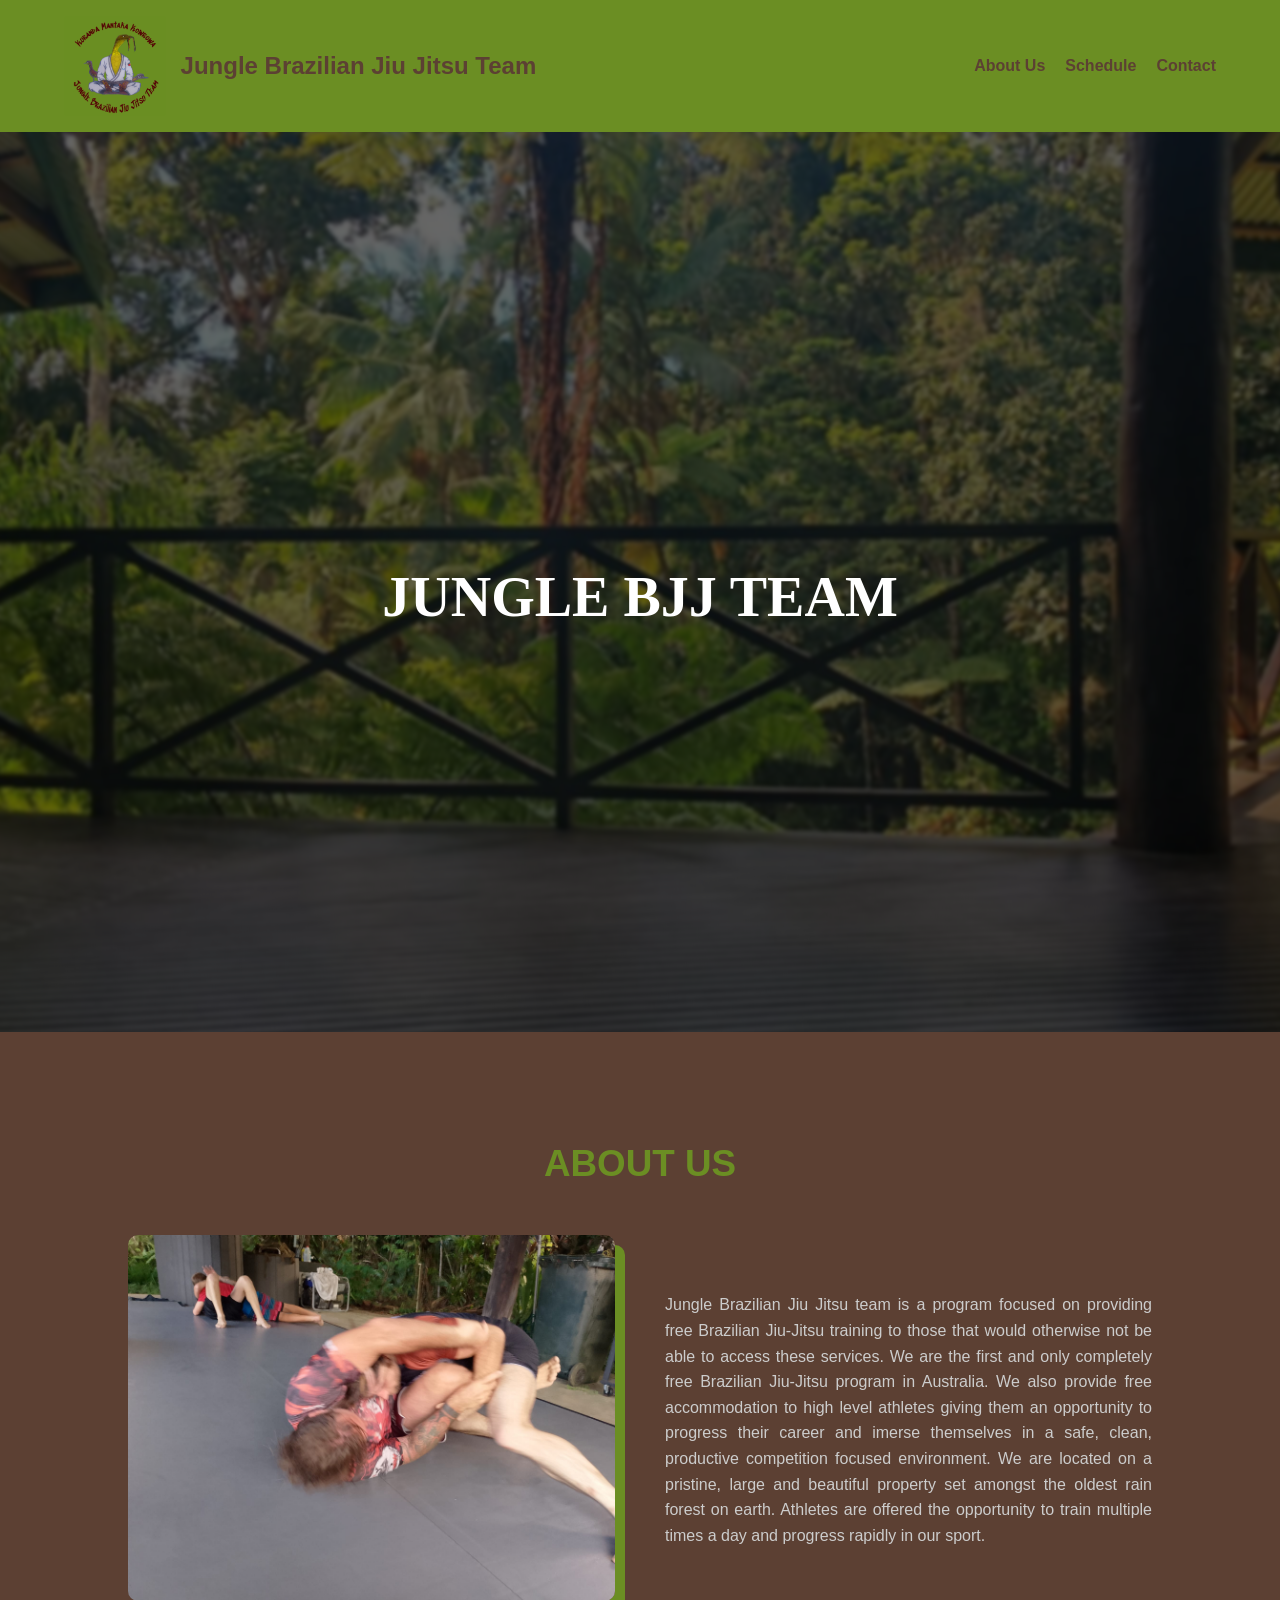
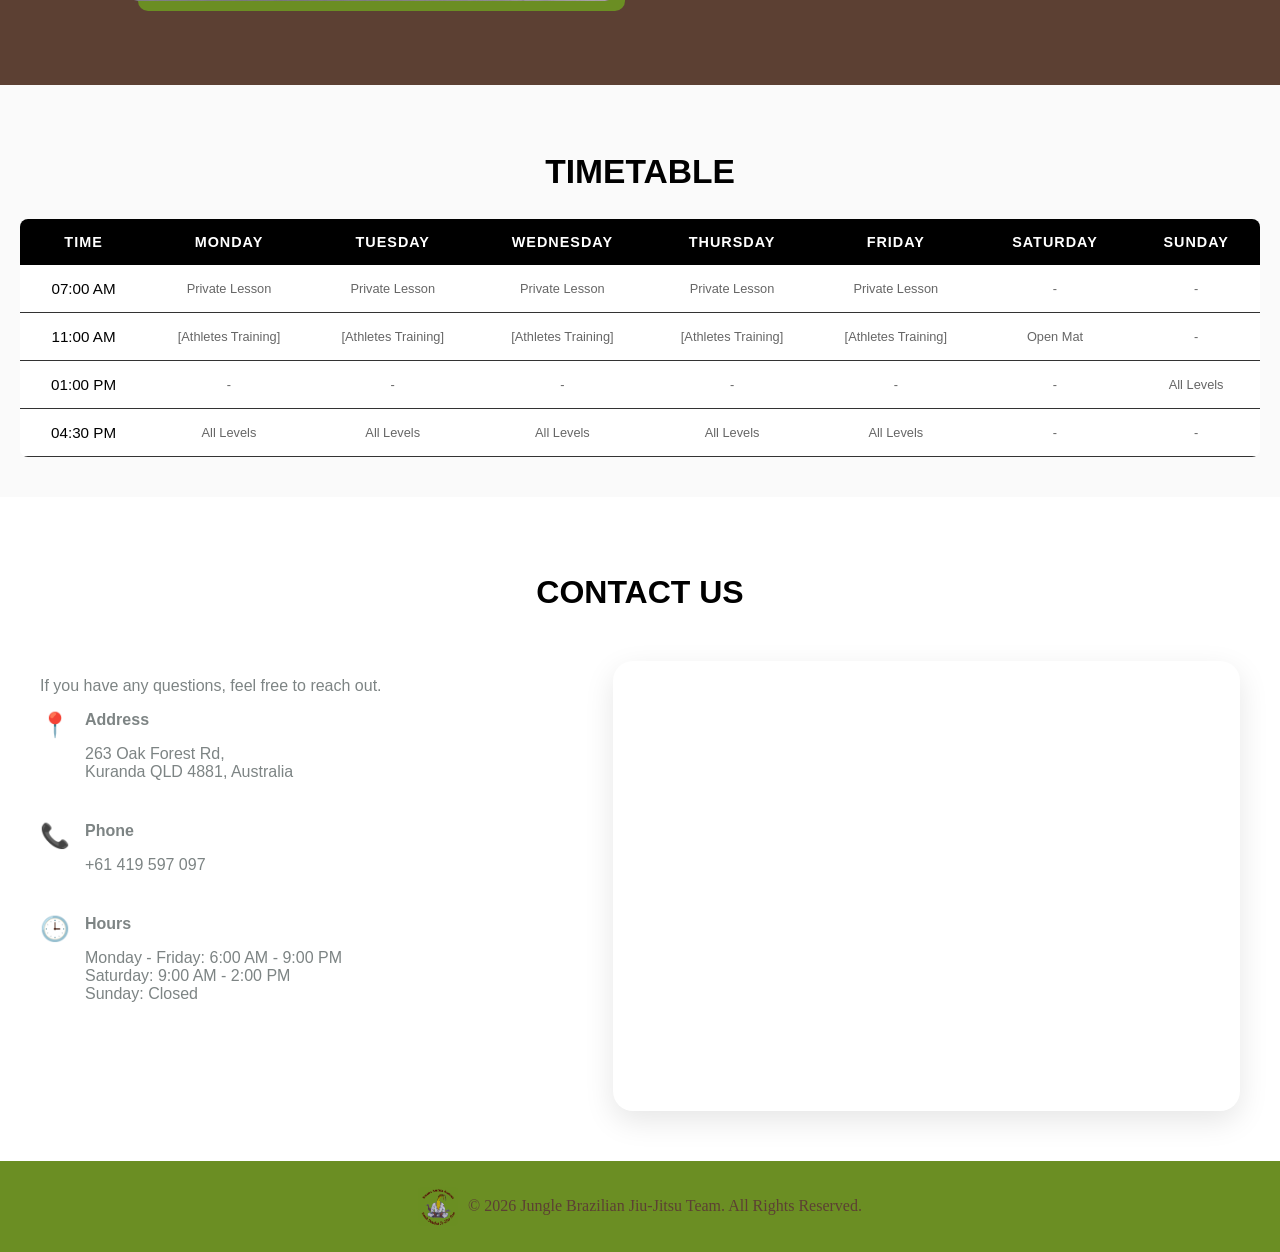
==== index.html @ 442b0f31 "Update index.html" ====
<!DOCTYPE html>
<html lang="en">
<head>
    <meta charset="UTF-8">
    <meta name="viewport" content="width=device-width, initial-scale=1.0">
    <link rel="stylesheet" type="text/css" href="style.css">
    <title>Jungle Brazilian Jiu-Jitsu Team</title>
    </head>
    <body>
        <header class="navbar">
            <div class="brand">
                <img src="img/logo.1.jpg" atl="logo Jungle BJJ"class="logo-img">
            
            <h1 class="gym-name">Jungle Brazilian Jiu Jitsu Team</h1>
            </div>
            <button class="menu-toggle" aria-label="Toggle navigation">
                ☰
            </button>
            
            <nav class="menu">
            <ul>
                <li><a href="#about">About Us</a></li>
                <li><a href="#schedule">Schedule</a></li>
                <li><a href="#contact">Contact</a></li>
                </ul>
            </nav>
        </header>

        <section class="hero">
  <div class="hero-content">
    <h1>Jungle BJJ Team</h1>
    
  </div>
</section>

        <section class="gym-section">
    <div id="about" class="container">
        <h2 class="section-title">About Us</h2>
        
        <div class="content-wrapper">
            <div class="image-box">
                <img src="img/grappling.jpg">
            </div>

            <div class="text-box">
                <p>
                    Jungle Brazilian Jiu Jitsu team is a program focused on providing free Brazilian Jiu-Jitsu training to those that would otherwise not be able to access these services. We are the first and only  completely free Brazilian Jiu-Jitsu program in Australia. We also provide free accommodation to high level athletes giving them an opportunity to progress their career and imerse themselves in a safe, clean, productive competition focused environment. We are located on a pristine, large and beautiful property set amongst the oldest rain forest on earth. Athletes are offered the opportunity to train multiple times a day and progress rapidly in our sport.
                </p>
            </div>
        </div>
    </div>
</section>

<section id="schedule" class="schedule-section">
    <h2>TIMETABLE</h2>
    <div class="table-container">
        <table>
            <thead>
                <tr>
                    <th>Time</th>
                    <th>Monday</th>
                    <th>Tuesday</th>
                    <th>Wednesday</th>
                    <th>Thursday</th>
                    <th>Friday</th>
                    <th>Saturday</th>
                    <th>Sunday</th>
                </tr>
            </thead>
            <tbody>
                <tr>
                    <td class="time">07:00 AM</td>
                    <td class="empty">Private Lesson</td>
                    <td class="empty">Private Lesson</td>
                    <td class="empty">Private Lesson</td>
                    <td class="empty">Private Lesson</td>
                    <td class="empty">Private Lesson</td>
                    <td class="empty">-</td>
                    <td class="empty">-</td>
                </tr>
                <tr>
                    <td class="time">11:00 AM</td>
                    <td class="empty">[Athletes Training]</td>
                    <td class="empty">[Athletes Training]</td>
                    <td class="empty">[Athletes Training]</td>
                    <td class="empty">[Athletes Training]</td>
                    <td class="empty">[Athletes Training]</td>
                    <td class="class-open">Open Mat</td>
                    <td class="empty">-</td>
                </tr>
                <tr>
                    <td class="time">01:00 PM</td>
                    <td class="empty">-</td>
                    <td class="empty">-</td>
                    <td class="empty">-</td>
                    <td class="empty">-</td>
                    <td class="empty">-</td>
                    <td class="empty">-</td>
                    <td class="class-all">All Levels</td>
                </tr>
                <tr>
                    <td class="time">04:30 PM</td>
                    <td class="class-all">All Levels</td>
                    <td class="class-all">All Levels</td>
                    <td class="class-all">All Levels</td>
                    <td class="class-all">All Levels</td>
                    <td class="class-all">All Levels</td>
                    <td class="empty">-</td>
                    <td class="empty">-</td>
                </tr>
            </tbody>
        </table>
    </div>
</section>


            
            <!-- Coluna 1: Informações -->
           <section id="contact" class="contact-container">
  <!-- Título centralizado no topo -->
  <div class="contact-title">
    <h2>Contact Us</h2>
  </div>

  <!-- Container flex que separa Texto (Esquerda) e Mapa (Direita) -->
  <div class="contact-content-wrapper">
    
    <div class="contact-text">
      <p>If you have any questions, feel free to reach out.</p>

      <div class="contact-item">
        <span class="icone">📍</span>
        <div class="details">
          <strong>Address</strong>
          <p>263 Oak Forest Rd, <br>Kuranda QLD 4881, Australia</p>
        </div>
      </div>

      <div class="contact-item">
        <span class="icone">📞</span>
        <div class="details">
          <strong>Phone</strong>
          <p>+61 419 597 097</p>
        </div>
      </div>

      <div class="contact-item">
        <span class="icone">🕒</span>
        <div class="details">
          <strong>Hours</strong>
          <p>Monday - Friday: 6:00 AM - 9:00 PM<br>
             Saturday: 9:00 AM - 2:00 PM<br>
             Sunday: Closed</p>
        </div>
      </div>
    </div> <!-- Fim contact-text -->

    <div class="contact-map">
      <iframe src="https://www.google.com/maps/embed?pb=!1m18!1m12!1m3!1d3819.3557612207283!2d145.5812041103638!3d-16.80869804868068!2m3!1f0!2f0!3f0!3m2!1i1024!2i768!4f13.1!3m3!1m2!1s0x697870b5faff3bcf%3A0x865819eb5e2df965!2s263%20Oak%20Forest%20Rd%2C%20Kuranda%20QLD%204881%2C%20Austr%C3%A1lia!5e0!3m2!1spt-BR!2sbr!4v1777596960324!5m2!1spt-BR!2sbr" 
      width="100%" 
      height="450" 
      style="border:0;" 
      allowfullscreen="" 
      loading="lazy"></iframe>
    </div>

  </div> <!-- Fim contact-content-wrapper -->
</section>

            <!-- Coluna 2: Rodapé -->
            

<footer>
        <p><img src="img/logo.1.jpg" width="40px">&copy; 2026 Jungle Brazilian Jiu-Jitsu Team. All Rights Reserved.</p>
    </footer>

    <script>
        const menuToggle = document.querySelector('.menu-toggle');
        const menu = document.querySelector('.menu');
        const menuLinks = document.querySelectorAll('.menu a');

        // Toggle dropdown when clicking the hamburger icon
        menuToggle.addEventListener('click', () => {
            menu.classList.toggle('active');
        });

        // Close the dropdown automatically when a link is clicked 
        // (so the user can see the section they just jumped to)
        menuLinks.forEach(link => {
            link.addEventListener('click', () => {
                menu.classList.remove('active');
            });
        });
    </script>    
</body>
</html>
---- style.css ----
body {
            margin: 0;
            padding: 0;
            background-color: white;
        }

.navbar {
  display: flex;
  justify-content: space-between; /* Empurra brand para esquerda e menu para direita */
  align-items: center;           /* Alinha verticalmente ao centro */
  padding: 1rem 5%;
  background-color: #6B8E23;     /* Cor de fundo típica de academias */
  color: #5C4033;
  
}

.logo-img {
  height: 100px;       /* Ajuste a altura conforme preferir */
  width: auto;        /* Mantém a proporção da imagem sem distorcer */
  object-fit: contain;
  border-radius: 4px; /* Opcional: arredonda levemente as bordas do JPEG */
}

/* Garante que o nome e a imagem fiquem alinhados perfeitamente */
.brand {
  display: flex;
  align-items: center;
  gap: 15px; 
}


.gym-name {
  font-size: 1.5rem;
  font-weight: bold;
  margin: 0;
  font-family: 'Plus Jakarta Sans', sans-serif;
}

.menu ul {
  display: flex;
  list-style: none;
  gap: 20px;                     /* Espaço entre os itens do menu */
  margin: 0;
  padding: 0;
}

.menu a {
  color: #5C4033;
  text-decoration: none;
  font-weight: 500;
  transition: color 0.3s;
  font-family: 'Inter', sans-serif;
  font-weight: bold;
}

.menu a:hover {
  color: #d4af37;                /* Cor dourada para o hover */
}

.hero {
  height: 100vh;           /* Faz a seção ocupar 100% da altura da tela */
  position: relative; 
  display: flex;
  justify-content: center; /* Centraliza o conteúdo horizontalmente */
  align-items: center;      /* Centraliza o conteúdo verticalmente */
  text-align: center;
  color: white;
  overflow: hidden;
}

.hero::before {
  content: "";
  position: absolute;
  top: 0; left: 0; right: 0; bottom: 0;
  
  /* Sua imagem e gradiente aqui */
  background-image: linear-gradient(rgba(0, 0, 0, 0.6), rgba(0, 0, 0, 0.6)), url('img/Jungle_gym.png');
  background-position: center;
  background-size: cover;
  
  filter: blur(2px); /* Ajuste o valor conforme desejar a suavidade */
  transform: scale(1.1); /* Aumenta um pouco para não aparecer bordas brancas pelo blur */
  z-index: -1; /* Joga para trás do conteúdo */
}

.hero-content h1 {
  font-size: 3.5rem;
  margin-bottom: 1rem;
  text-transform: uppercase;
}

/* Container da Seção */
.gym-section {
    padding: 80px 10%;
    background-color: #5C4033; 
    
    
}

/* Título Centralizado no Topo */
.section-title {
    text-align: center;
    font-size: 2.3rem;
    margin-bottom: 50px;
    text-transform: uppercase;
    color: #6B8E23; 
    font-family: 'Plus Jakarta Sans', sans-serif;
}

/* Flexbox para alinhar Lado a Lado */
.content-wrapper {
    display: flex;
    align-items: center; /* Centraliza verticalmente */
    justify-content: space-between;
    gap: 50px; /* Espaço entre imagem e texto */
}

/* Lado da Imagem */
.image-box {
    flex: 1; /* Ocupa metade do espaço */
}

.image-box img {
    width: 100%;
    border-radius: 10px;
    box-shadow: 10px 10px 0px #6B8E23; /* Detalhe estético de borda */
}

/* Lado do Texto */
.text-box {
    flex: 1; /* Ocupa a outra metade */
}

.text-box p {
    line-height: 1.6;
    margin-bottom: 15px;
    color: #ccc;
    font-family: 'Inter', sans-serif;
    text-align: justify;
}

/* Responsividade para Celulares */
@media (max-width: 768px) {
    .content-wrapper {
        flex-direction: column; /* Empilha um embaixo do outro no celular */
        text-align: center;
    }
}

/* Container Principal */
.schedule-section {
    padding: 40px 20px;
    background-color: #FAFAFA; /* Fundo escuro estilo gym */
    color: black;
    font-family: 'Plus Jakarta Sans', sans-serif;
    text-align: center;
    font-size: 1.4rem;
}

.table-container {
    overflow-x: auto; /* Garante que funcione no celular */
    margin-top: 20px;
}

table {
    width: 100%;
    border-collapse: collapse;
    min-width: 600px;
    background: white;
    border-radius: 8px;
    overflow: hidden;
}

/* Cabeçalho */
th {
    background-color: black;
    padding: 15px;
    text-transform: uppercase;
    font-size: 0.9rem;
    letter-spacing: 1px;
    color: white;
}

/* Células */
td {
    padding: 15px;
    border-bottom: 1px solid #333;
    font-size: 0.95rem;
}

.time {
    
    color: black; /* Destaque para a hora */
    background: white;
}

/* Cores por Categoria  */
.class-fund {
    background: white;
    color: #666;
    padding: 5px 10px;
    border-radius: 10px;
    font-size: 0.8rem;
} /* Azul para fundamentos */
.class-all { background: white;
    color: #666;
    padding: 5px 10px;
    border-radius: 10px;
    font-size: 0.8rem;
    }  /* Verde para todos os níveis */
.class-adv { background: white;
    color: #666;
    padding: 5px 10px;
    border-radius: 10px;
    font-size: 0.8rem;
    }  /* Amarelo/Dourado para avançado */
.class-kids { background: white;
    color: #666;
    padding: 5px 10px;
    border-radius: 10px;
    font-size: 0.8rem;
    } /* Laranja para crianças */
.class-open { background: white;
    color: #666;
    padding: 5px 10px;
    border-radius: 10px;
    font-size: 0.8rem; 
    } /* Roxo para Open Mat */
.empty { background: white;
    color: #666;
    padding: 5px 10px;
    border-radius: 100px;
    font-size: 0.8rem;
     }

/* Efeito de Hover para interatividade */
tbody tr:hover {
    background-color: white;
    transition: 0.3s;
}

.contact-container {
  font-family: 'Inter', sans-serif;
  max-width: 1200px; /* Aumentado para caber texto + mapa lado a lado */
  margin: 0 auto;
  padding: 50px 20px;
}

/* Centraliza o título na seção inteira */
.contact-title {
  text-align: center;
  margin-bottom: 50px;
}

.contact-title h2 {
  font-family: 'Plus Jakarta Sans', sans-serif;
  font-size: 2.0rem;
  text-transform: uppercase;
}

/* Wrapper para colocar Texto e Mapa lado a lado */
.contact-content-wrapper {
  display: flex;
  flex-direction: row;
  justify-content: space-between;
  align-items: flex-start;
  gap: 50px;
}

/* Coluna do Texto */
.contact-text {
  flex: 1; /* Ocupa metade do espaço ou proporcional */
  color:rgb(125, 132, 132);
}

/* Coluna do Mapa */
.contact-map {
  flex: 1.2; 
  border-radius: 20px;
  overflow: hidden; /* Garante que o iframe respeite o border-radius */
  box-shadow: 0 10px 30px rgba(0,0,0,0.1);
}

.contact-map iframe {
  display: block; /* Remove espaços vazios abaixo do iframe */
}

/* Itens de contato individuais */
.contact-item {
  display: flex;
  align-items: flex-start;
  margin-bottom: 25px;
}

.icone {
  font-size: 24px;
  margin-right: 15px;
}

/* Responsividade: No celular, empilha um embaixo do outro */
@media (max-width: 768px) {
  .contact-content-wrapper {
    flex-direction: column;
  }
  
  .contact-map {
    width: 100%;
  }
}

/* BREAKDOWN FOR MOBILE NAVIGATION */
@media (max-width: 768px) {
  .navbar {
    position: relative; /* Allows the dropdown to position itself correctly */
    flex-direction: row; /* Keeps logo and hamburger on the same horizontal line */
    justify-content: space-between;
    padding: 1rem 20px;
  }

  .brand {
    gap: 10px;
  }

  .gym-name {
    font-size: 1.1rem; /* Keeps the name on one line alongside the logo */
  }

  /* Show the hamburger button only on mobile */
  .menu-toggle {
    display: block;
    background: none;
    border: none;
    color: #5C4033;
    font-size: 2rem;
    cursor: pointer;
    padding: 5px;
  }

  /* Transform the menu into a hidden dropdown box */
  .menu {
    display: none; /* Hides it by default */
    position: absolute;
    top: 100%; /* Pushes it directly below the navbar */
    left: 0;
    width: 100%;
    background-color: #6B8E23; /* Matches your navbar color */
    padding: 20px 0;
    box-shadow: 0 4px 10px rgba(0,0,0,0.15);
    z-index: 100;
  }

  /* When JS adds the .active class, show the dropdown */
  .menu.active {
    display: block;
  }

  /* Stack the navigation links vertically */
  .menu ul {
    flex-direction: column;
    align-items: center;
    gap: 20px;
  }

  .menu a {
    font-size: 1.2rem;
    display: block;
    width: 100%;
    text-align: center;
  }
}

/* Hide the hamburger button on Desktop */
@media (min-width: 769px) {
  .menu-toggle {
    display: none;
  }
}

footer {
            text-align: center;
            padding: 10px 0;
            background: #6B8E23;
            color: #5C4033;
            position: relative;
            bottom: 0;
            width: 100%;
        }

footer p {
    display: flex;
    align-items: center; /* Alinha verticalmente ao centro */
    justify-content: center; /* Alinha horizontalmente ao centro da página */
    gap: 10px; /* Cria um espaço entre a imagem e o texto */
}

footer img {
    border-radius: 5px; /* Opcional: arredonda levemente as bordas do logo */
}
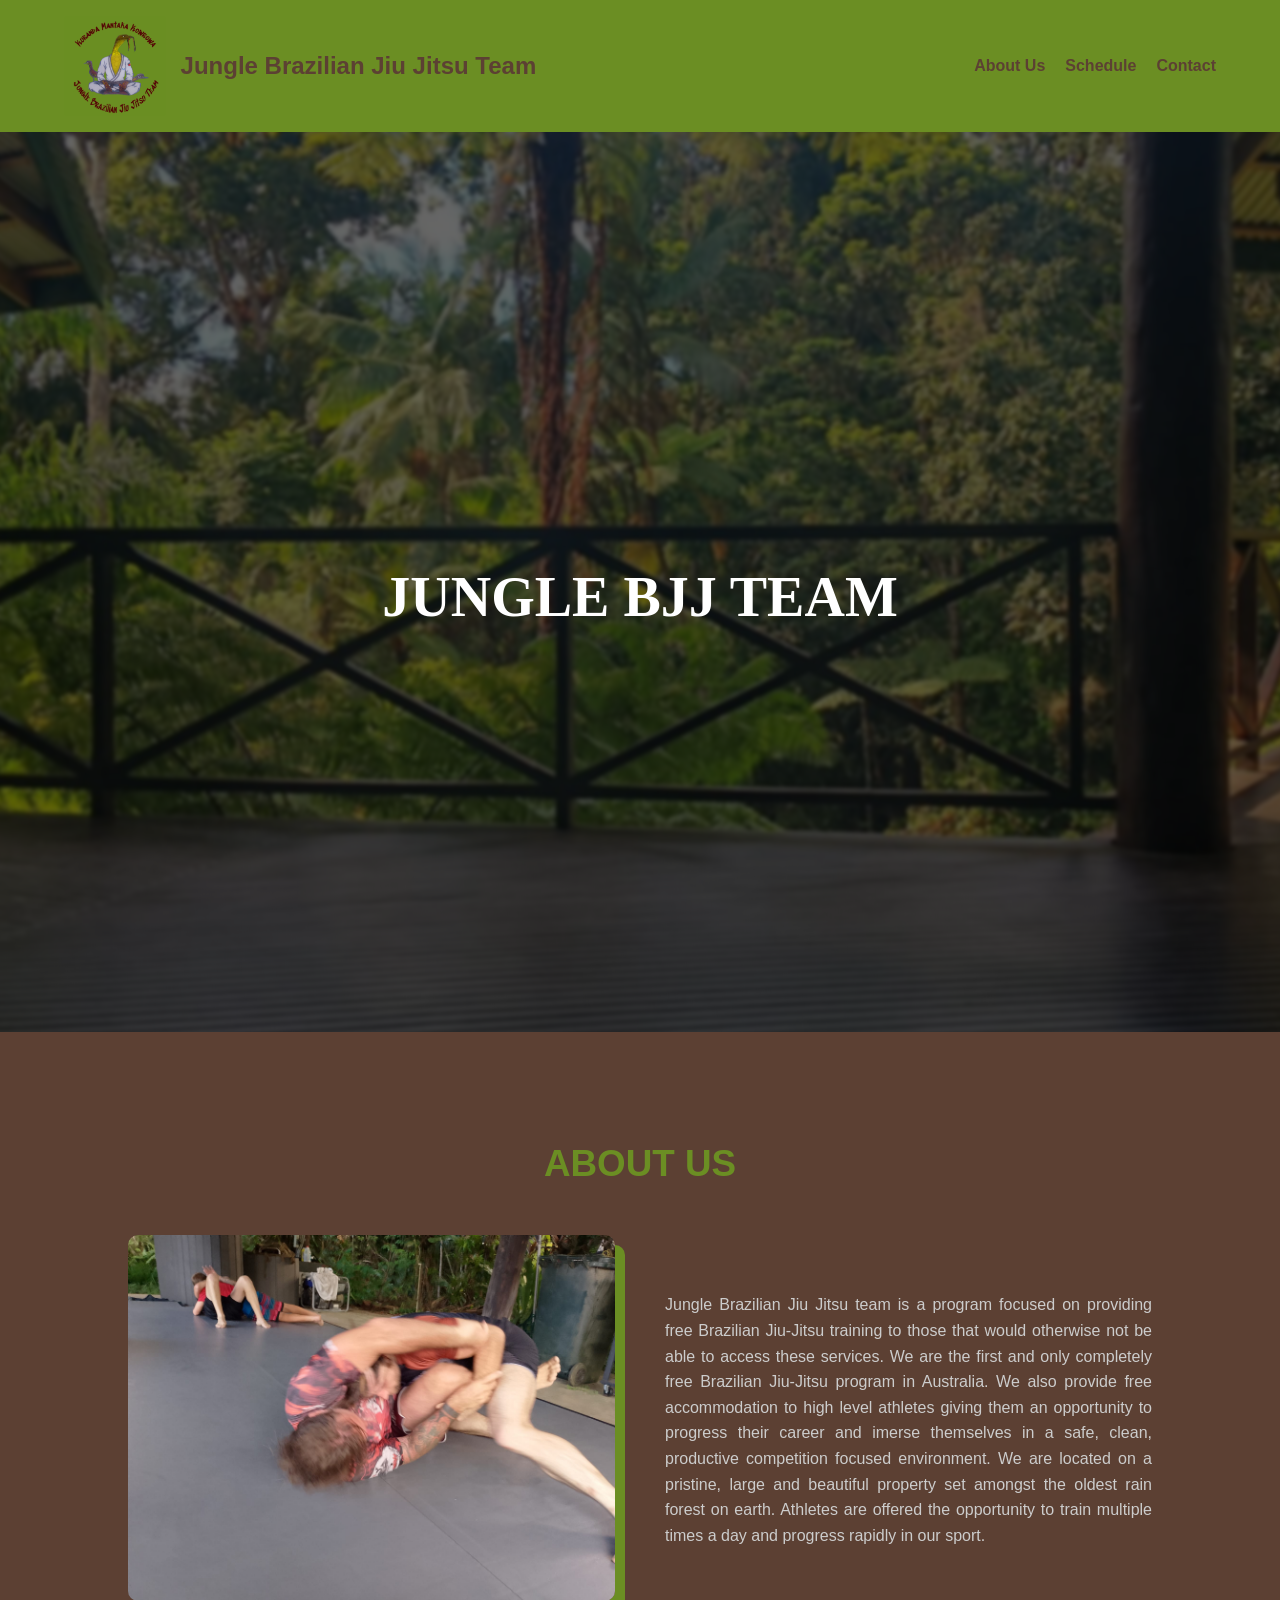
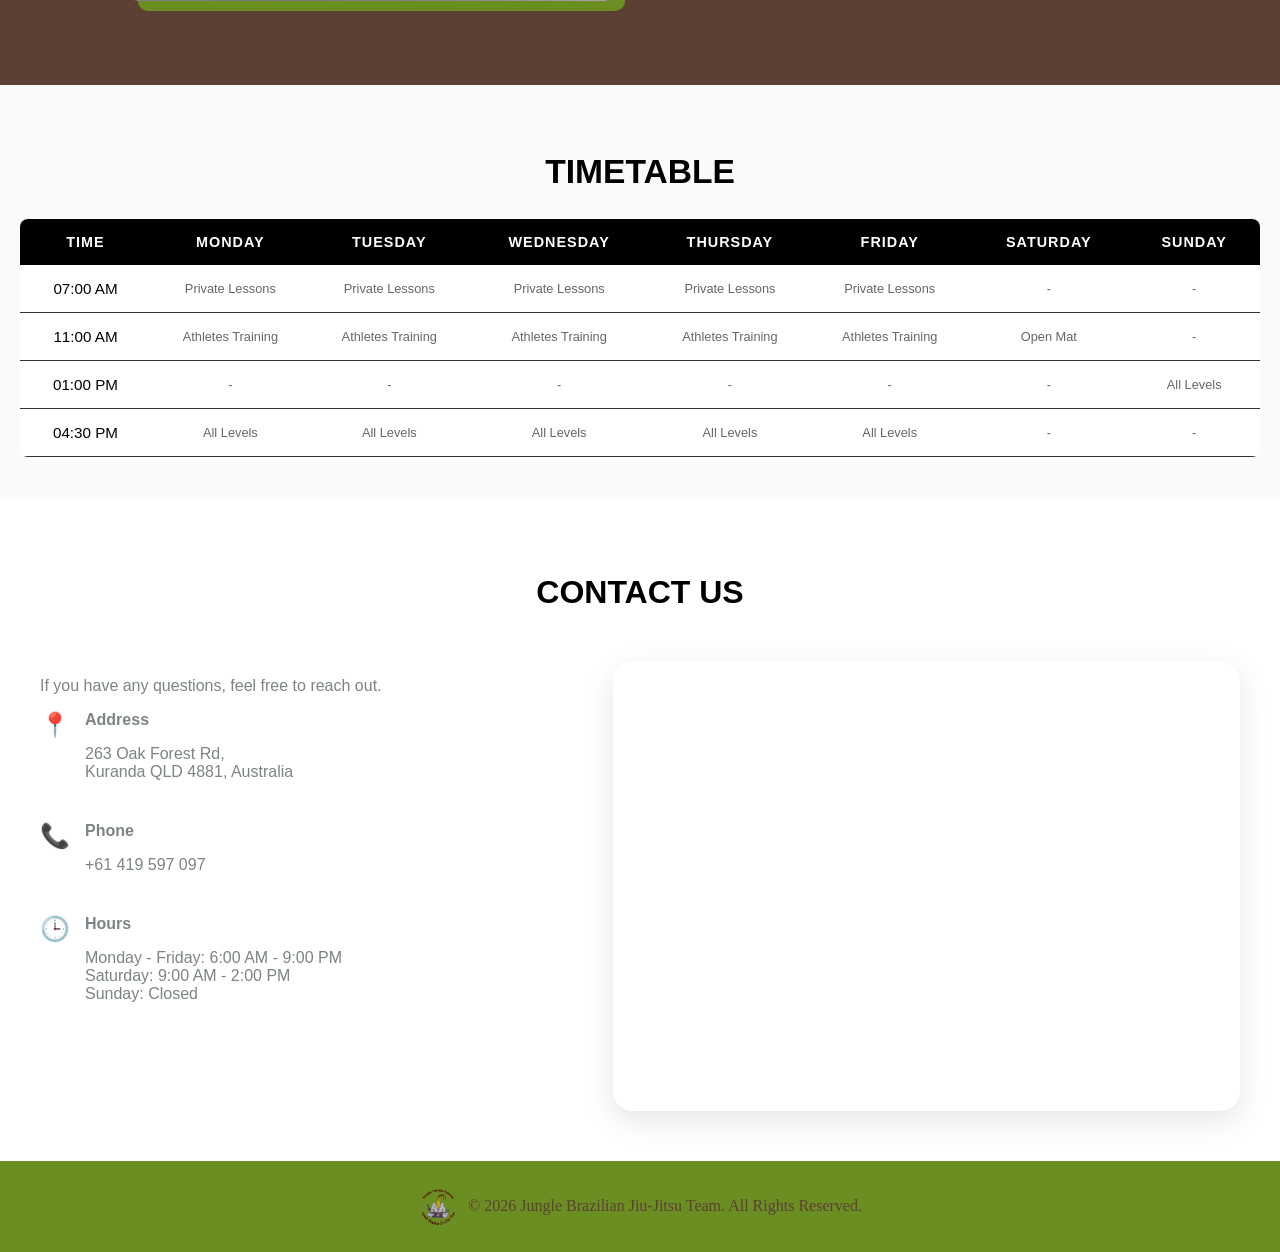
==== commit dca5579a: "Update index.html" ====
--- a/index.html
+++ b/index.html
@@ -70,21 +70,21 @@
             <tbody>
                 <tr>
                     <td class="time">07:00 AM</td>
-                    <td class="empty">Private Lesson</td>
-                    <td class="empty">Private Lesson</td>
-                    <td class="empty">Private Lesson</td>
-                    <td class="empty">Private Lesson</td>
-                    <td class="empty">Private Lesson</td>
+                    <td class="empty">Private Lessons</td>
+                    <td class="empty">Private Lessons</td>
+                    <td class="empty">Private Lessons</td>
+                    <td class="empty">Private Lessons</td>
+                    <td class="empty">Private Lessons</td>
                     <td class="empty">-</td>
                     <td class="empty">-</td>
                 </tr>
                 <tr>
                     <td class="time">11:00 AM</td>
-                    <td class="empty">[Athletes Training]</td>
-                    <td class="empty">[Athletes Training]</td>
-                    <td class="empty">[Athletes Training]</td>
-                    <td class="empty">[Athletes Training]</td>
-                    <td class="empty">[Athletes Training]</td>
+                    <td class="empty">Athletes Training</td>
+                    <td class="empty">Athletes Training</td>
+                    <td class="empty">Athletes Training</td>
+                    <td class="empty">Athletes Training</td>
+                    <td class="empty">Athletes Training</td>
                     <td class="class-open">Open Mat</td>
                     <td class="empty">-</td>
                 </tr>
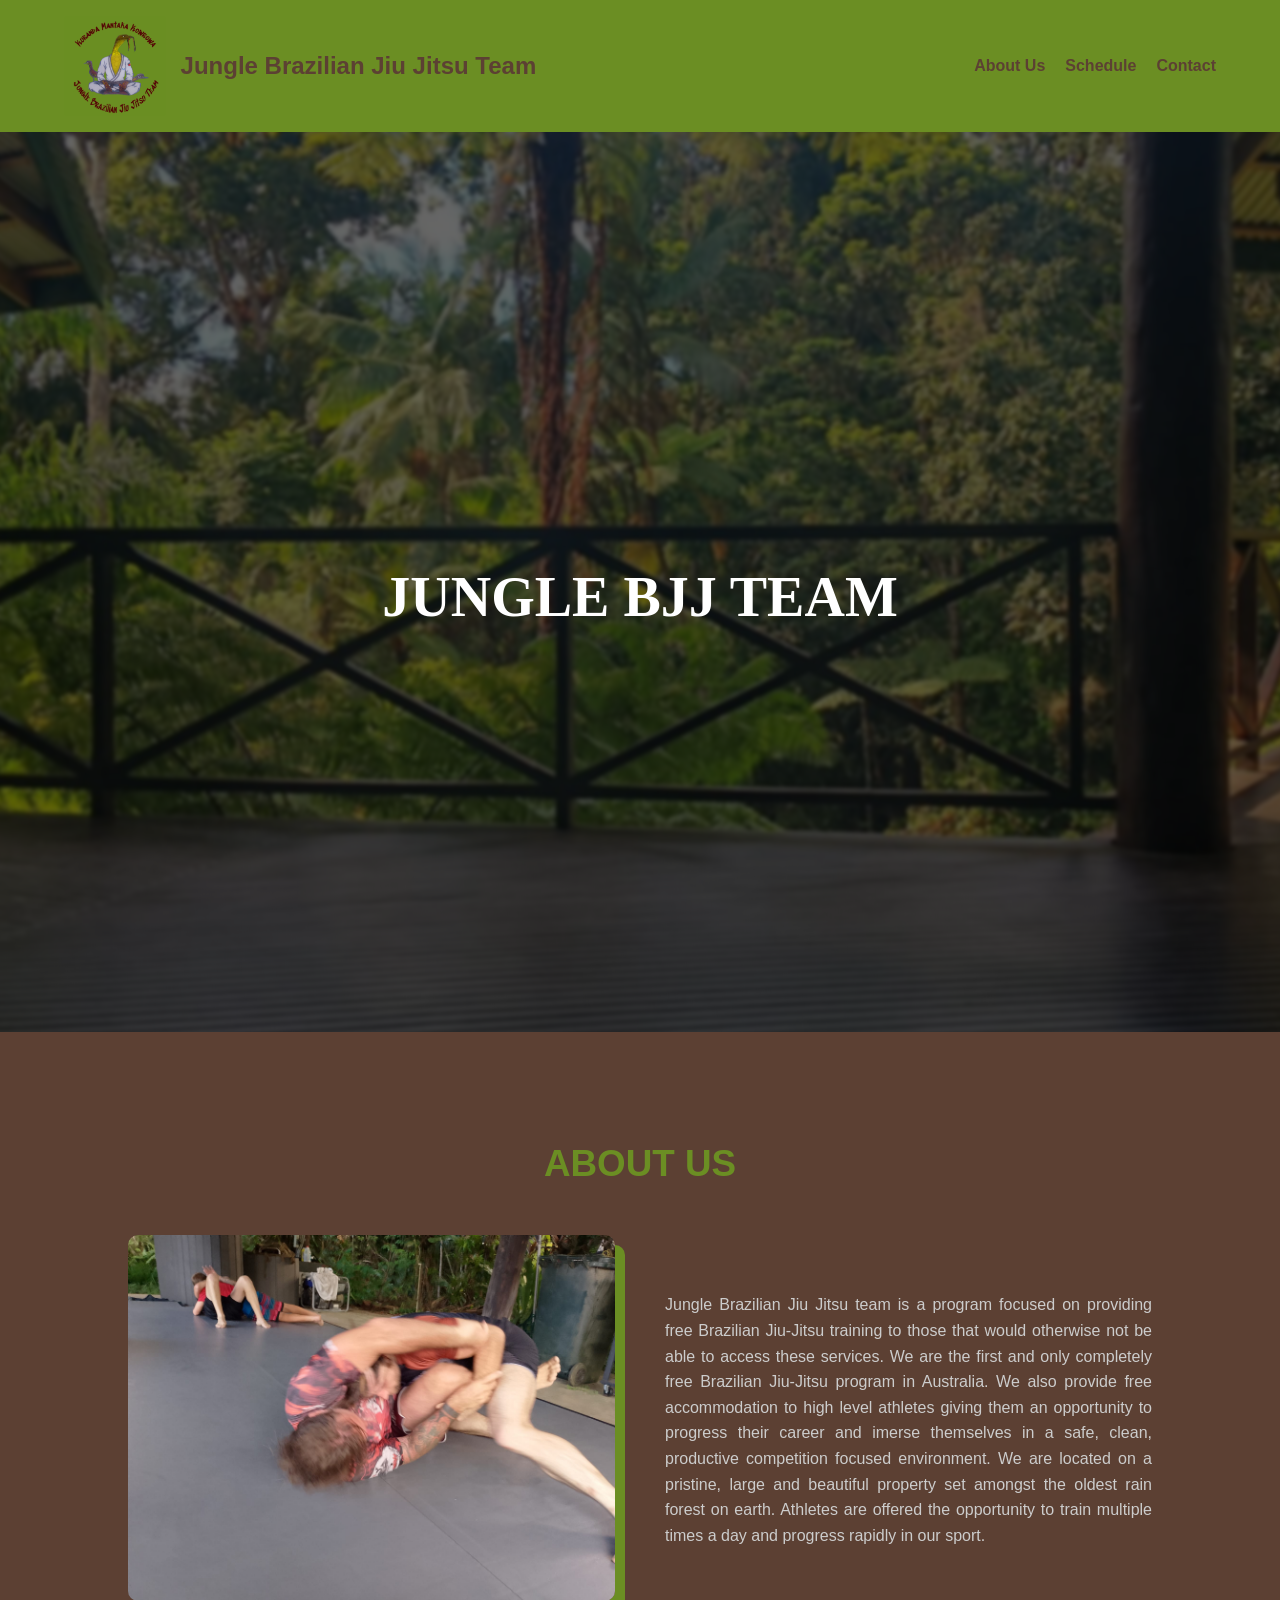
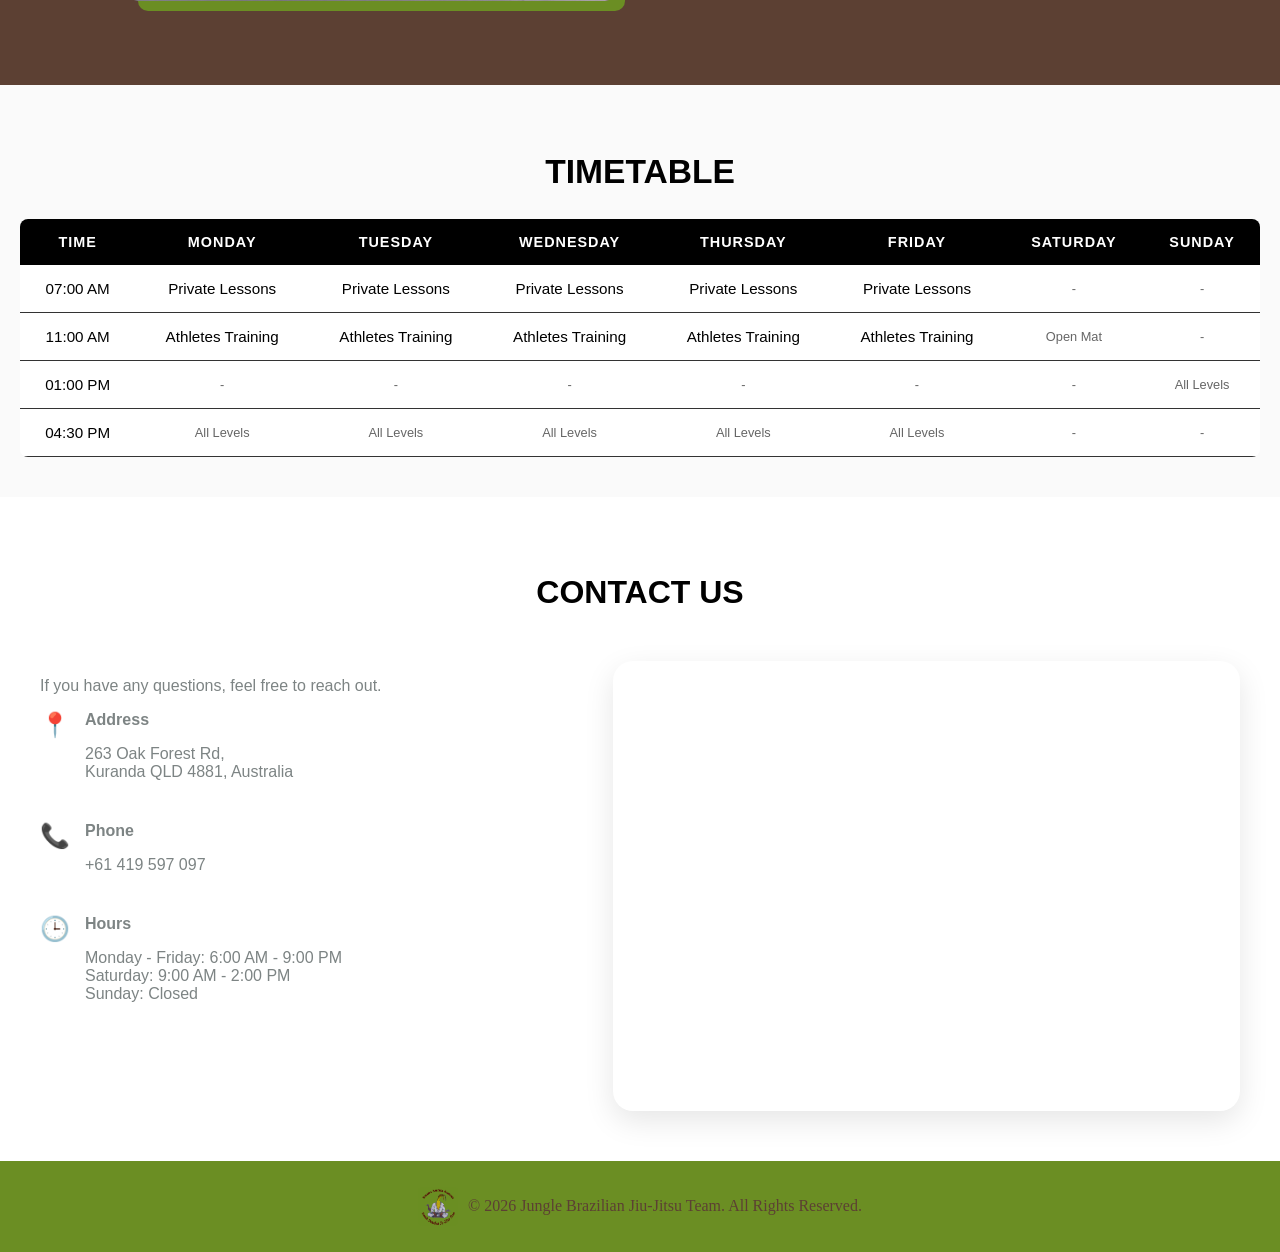
==== commit eea3dd21: "Update index.html" ====
--- a/index.html
+++ b/index.html
@@ -69,44 +69,44 @@
             </thead>
             <tbody>
                 <tr>
-                    <td class="time">07:00 AM</td>
-                    <td class="empty">Private Lessons</td>
-                    <td class="empty">Private Lessons</td>
-                    <td class="empty">Private Lessons</td>
-                    <td class="empty">Private Lessons</td>
-                    <td class="empty">Private Lessons</td>
-                    <td class="empty">-</td>
+                    <td data-label="Time" class="time">07:00 AM</td>
+                    <td data-label="Monday" class="class-priv">Private Lessons</td>
+                    <td data-label="Tuesday" class="class-priv">Private Lessons</td>
+                    <td data-label="Wednesday" class="class-priv">Private Lessons</td>
+                    <td data-label="Thursday" class="class-priv">Private Lessons</td>
+                    <td data-label="Friday" class="class-priv">Private Lessons</td>
+                    <td data-label="Saturday" class="empty">-</td>
+                    <td data-label="Sunday" class="empty">-</td>
+                </tr>
+                <tr>
+                    <td data-label="Time" class="time">11:00 AM</td>
+                    <td data-label="Monday" class="class-ath">Athletes Training</td>
+                    <td data-label="Tuesday" class="class-ath">Athletes Training</td>
+                    <td data-label="Wednesday" class="class-ath">Athletes Training</td>
+                    <td data-label="Thursday" class="class-ath">Athletes Training</td>
+                    <td data-label="Friday" class="class-ath">Athletes Training</td>
+                    <td data-label="Saturday" class="class-open">Open Mat</td>
                     <td class="empty">-</td>
                 </tr>
                 <tr>
-                    <td class="time">11:00 AM</td>
-                    <td class="empty">Athletes Training</td>
-                    <td class="empty">Athletes Training</td>
-                    <td class="empty">Athletes Training</td>
-                    <td class="empty">Athletes Training</td>
-                    <td class="empty">Athletes Training</td>
-                    <td class="class-open">Open Mat</td>
-                    <td class="empty">-</td>
+                    <td data-label="Time" class="time">01:00 PM</td>
+                    <td data-label="Monday" class="empty">-</td>
+                    <td data-label="Tuesday" class="empty">-</td>
+                    <td data-label="Wednesday" class="empty">-</td>
+                    <td data-label="Thursday" class="empty">-</td>
+                    <td data-label="Friday" class="empty">-</td>
+                    <td data-label="Saturday" class="empty">-</td>
+                    <td data-label="Sunday" class="class-all">All Levels</td>
                 </tr>
                 <tr>
-                    <td class="time">01:00 PM</td>
-                    <td class="empty">-</td>
-                    <td class="empty">-</td>
-                    <td class="empty">-</td>
-                    <td class="empty">-</td>
-                    <td class="empty">-</td>
-                    <td class="empty">-</td>
-                    <td class="class-all">All Levels</td>
-                </tr>
-                <tr>
-                    <td class="time">04:30 PM</td>
-                    <td class="class-all">All Levels</td>
-                    <td class="class-all">All Levels</td>
-                    <td class="class-all">All Levels</td>
-                    <td class="class-all">All Levels</td>
-                    <td class="class-all">All Levels</td>
-                    <td class="empty">-</td>
-                    <td class="empty">-</td>
+                    <td data-label="Time"class="time">04:30 PM</td>
+                    <td data-label="Monday"class="class-all">All Levels</td>
+                    <td data-label="Tuesday" class="class-all">All Levels</td>
+                    <td data-label="Wednesday" class="class-all">All Levels</td>
+                    <td data-label="Thursday" class="class-all">All Levels</td>
+                    <td data-label="Friday" class="class-all">All Levels</td>
+                    <td data-label="Saturday" class="empty">-</td>
+                    <td data-label="Sunday" class="empty">-</td>
                 </tr>
             </tbody>
         </table>
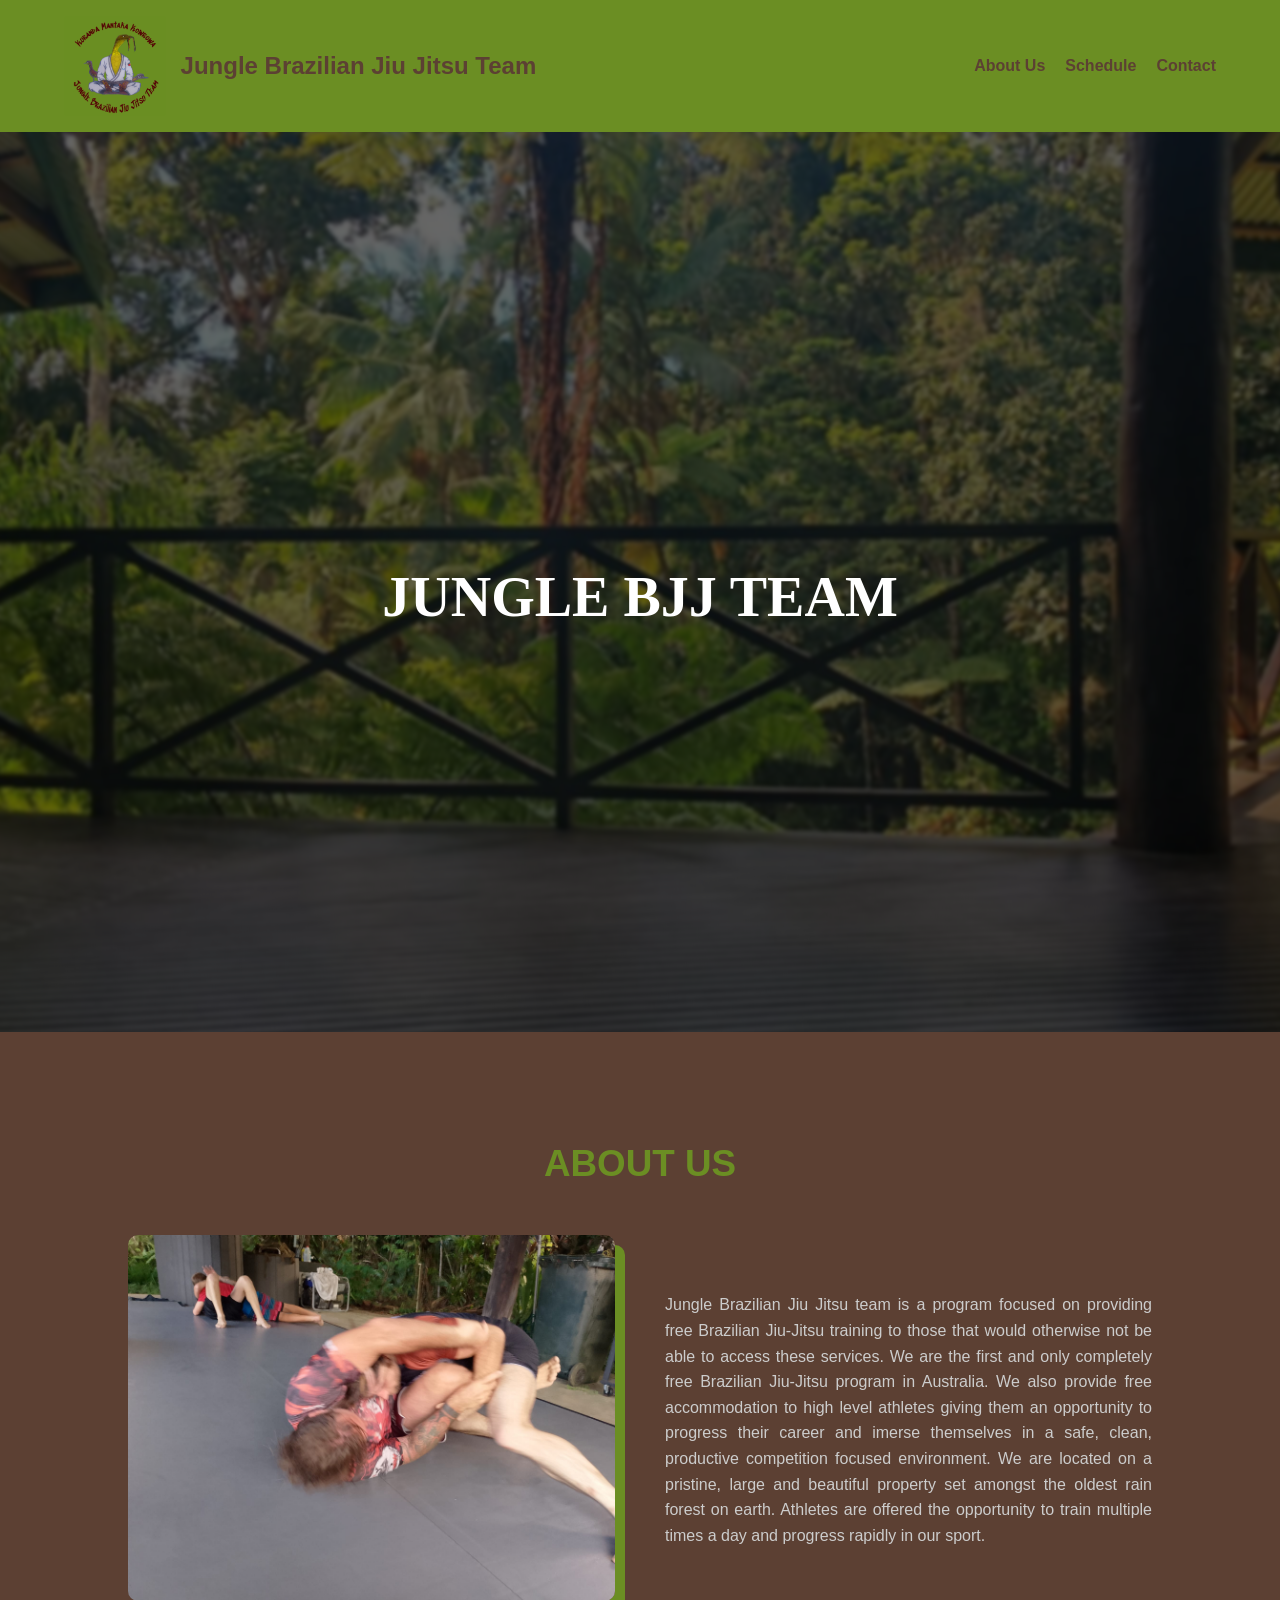
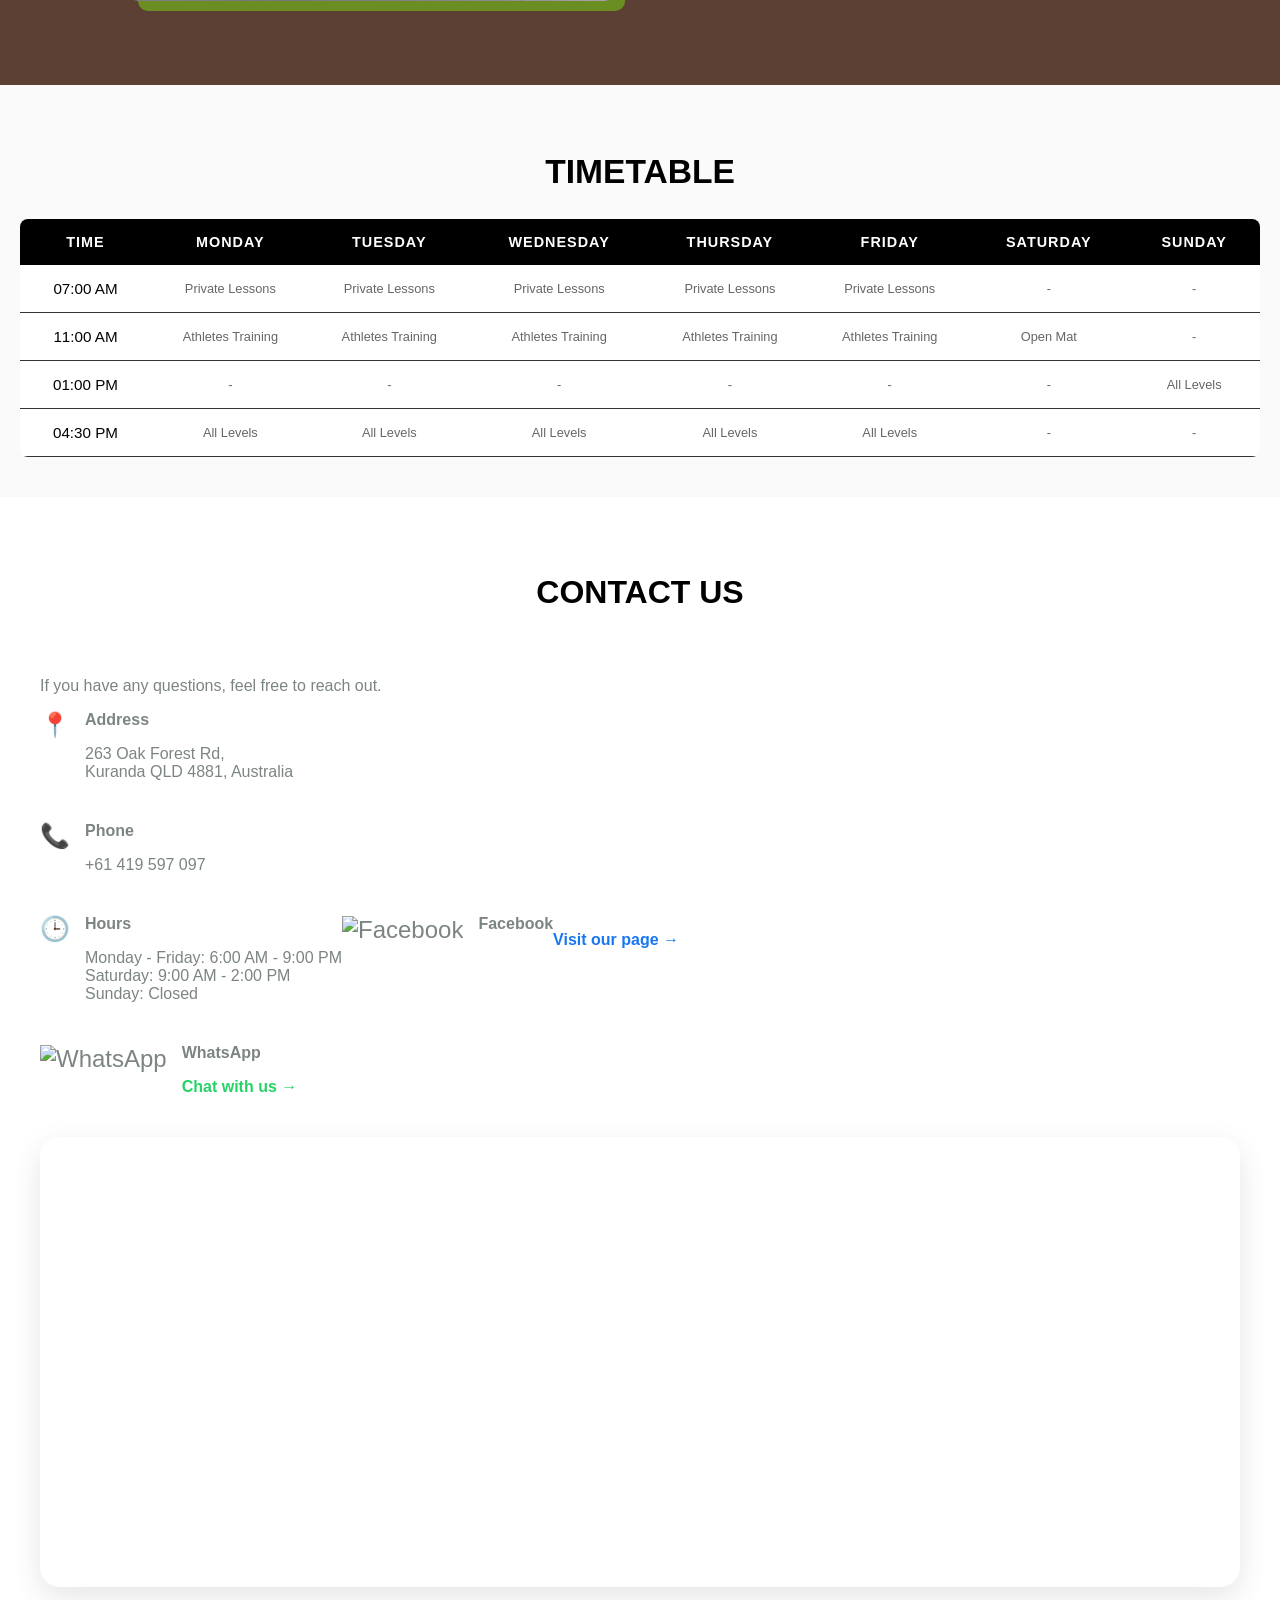
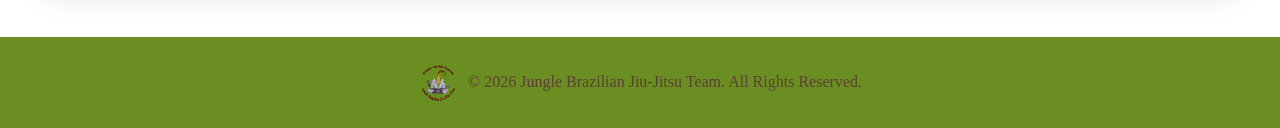
==== commit f0ff0f74: "Update index.html" ====
--- a/index.html
+++ b/index.html
@@ -151,10 +151,41 @@
           <p>Monday - Friday: 6:00 AM - 9:00 PM<br>
              Saturday: 9:00 AM - 2:00 PM<br>
              Sunday: Closed</p>
-        </div>
-      </div>
-    </div> <!-- Fim contact-text -->
-
+
+    <!-- Facebook link -->        
+        </div>
+       <div class="contact-item">
+    <!-- Facebook Icon -->       
+      <span class="icone"><img src="https://upload.wikimedia.org/wikipedia/commons/6/6c/Facebook_Logo_2023.png" alt="Facebook" style="width: 20px; height: 20px; vertical-align: middle;">
+      </span>
+        <strong>Facebook</strong>
+        <p>
+          <a href="https://www.facebook.com/JungleBjjTeam/" target="_blank" style="color: #1877F2; text-decoration: none; font-weight: bold;">
+            Visit our page →
+          </a>
+        </p>
+      </div>
+        </div>  
+<!-- WhatsApp link -->
+    <div class="contact-item">
+      <span class="icone">
+        <!-- Whatsapp Icon -->
+        <img src="https://upload.wikimedia.org/wikipedia/commons/6/6b/WhatsApp.svg" alt="WhatsApp" style="width: 20px; height: 20px; vertical-align: middle;">
+      </span>
+      <div class="details">
+        <strong>WhatsApp</strong>
+        <p>
+          <a href="https://wa.me/61419597097?text=Hi!%20I%20have%20a%20question." target="_blank" style="color: #25D366; text-decoration: none; font-weight: bold;">
+            Chat with us →
+          </a>
+        </p>
+      </div>
+    </div>
+          
+      </div>
+    </div> 
+               
+<!-- Map section -->
     <div class="contact-map">
       <iframe src="https://www.google.com/maps/embed?pb=!1m18!1m12!1m3!1d3819.3557612207283!2d145.5812041103638!3d-16.80869804868068!2m3!1f0!2f0!3f0!3m2!1i1024!2i768!4f13.1!3m3!1m2!1s0x697870b5faff3bcf%3A0x865819eb5e2df965!2s263%20Oak%20Forest%20Rd%2C%20Kuranda%20QLD%204881%2C%20Austr%C3%A1lia!5e0!3m2!1spt-BR!2sbr!4v1777596960324!5m2!1spt-BR!2sbr" 
       width="100%" 
@@ -164,10 +195,10 @@
       loading="lazy"></iframe>
     </div>
 
-  </div> <!-- Fim contact-content-wrapper -->
-</section>
-
-            <!-- Coluna 2: Rodapé -->
+  </div> <!-- End pf map section -->
+</section>
+
+            <!-- Footer -->
             
 
 <footer>
@@ -184,8 +215,7 @@
             menu.classList.toggle('active');
         });
 
-        // Close the dropdown automatically when a link is clicked 
-        // (so the user can see the section they just jumped to)
+        // Close the dropdown automatically when  link is clicked 
         menuLinks.forEach(link => {
             link.addEventListener('click', () => {
                 menu.classList.remove('active');
--- a/style.css
+++ b/style.css
@@ -9,16 +9,16 @@
   justify-content: space-between; /* Empurra brand para esquerda e menu para direita */
   align-items: center;           /* Alinha verticalmente ao centro */
   padding: 1rem 5%;
-  background-color: #6B8E23;     /* Cor de fundo típica de academias */
+  background-color: #6B8E23;     
   color: #5C4033;
   
 }
 
 .logo-img {
-  height: 100px;       /* Ajuste a altura conforme preferir */
-  width: auto;        /* Mantém a proporção da imagem sem distorcer */
+  height: 100px;       /* Ajustar altura */
+  width: auto;        /* Manter a proporção da imagem sem distorcer */
   object-fit: contain;
-  border-radius: 4px; /* Opcional: arredonda levemente as bordas do JPEG */
+  border-radius: 4px; /* arredonda levemente as bordas do JPEG */
 }
 
 /* Garante que o nome e a imagem fiquem alinhados perfeitamente */
@@ -54,7 +54,7 @@
 }
 
 .menu a:hover {
-  color: #d4af37;                /* Cor dourada para o hover */
+  color: #d4af37;                
 }
 
 .hero {
@@ -73,14 +73,14 @@
   position: absolute;
   top: 0; left: 0; right: 0; bottom: 0;
   
-  /* Sua imagem e gradiente aqui */
+  /* Gradiente da imagem */
   background-image: linear-gradient(rgba(0, 0, 0, 0.6), rgba(0, 0, 0, 0.6)), url('img/Jungle_gym.png');
   background-position: center;
   background-size: cover;
   
-  filter: blur(2px); /* Ajuste o valor conforme desejar a suavidade */
-  transform: scale(1.1); /* Aumenta um pouco para não aparecer bordas brancas pelo blur */
-  z-index: -1; /* Joga para trás do conteúdo */
+  filter: blur(2px); 
+  transform: scale(1.1); 
+  z-index: -1; 
 }
 
 .hero-content h1 {
@@ -89,7 +89,7 @@
   text-transform: uppercase;
 }
 
-/* Container da Seção */
+
 .gym-section {
     padding: 80px 10%;
     background-color: #5C4033; 
@@ -107,7 +107,7 @@
     font-family: 'Plus Jakarta Sans', sans-serif;
 }
 
-/* Flexbox para alinhar Lado a Lado */
+/* Flexbox para alinhar lado a lado */
 .content-wrapper {
     display: flex;
     align-items: center; /* Centraliza verticalmente */
@@ -150,7 +150,7 @@
 /* Container Principal */
 .schedule-section {
     padding: 40px 20px;
-    background-color: #FAFAFA; /* Fundo escuro estilo gym */
+    background-color: #FAFAFA; 
     color: black;
     font-family: 'Plus Jakarta Sans', sans-serif;
     text-align: center;
@@ -169,6 +169,19 @@
     background: white;
     border-radius: 8px;
     overflow: hidden;
+    display: table;        
+}
+
+.table-container thead {
+  display: table-header-group;
+}
+
+.table-container tbody {
+  display: table-row-group;
+}
+
+.table-container tr {
+  display: table-row; 
 }
 
 /* Cabeçalho */
@@ -179,6 +192,7 @@
     font-size: 0.9rem;
     letter-spacing: 1px;
     color: white;
+    display: table-cell;        
 }
 
 /* Células */
@@ -186,6 +200,7 @@
     padding: 15px;
     border-bottom: 1px solid #333;
     font-size: 0.95rem;
+    display: table-cell;        
 }
 
 .time {
@@ -201,31 +216,31 @@
     padding: 5px 10px;
     border-radius: 10px;
     font-size: 0.8rem;
-} /* Azul para fundamentos */
+} 
 .class-all { background: white;
     color: #666;
     padding: 5px 10px;
     border-radius: 10px;
     font-size: 0.8rem;
-    }  /* Verde para todos os níveis */
-.class-adv { background: white;
+    }  
+.class-priv { background: white;
     color: #666;
     padding: 5px 10px;
     border-radius: 10px;
     font-size: 0.8rem;
-    }  /* Amarelo/Dourado para avançado */
-.class-kids { background: white;
+    }  
+.class-ath { background: white;
     color: #666;
     padding: 5px 10px;
     border-radius: 10px;
     font-size: 0.8rem;
-    } /* Laranja para crianças */
+    } 
 .class-open { background: white;
     color: #666;
     padding: 5px 10px;
     border-radius: 10px;
     font-size: 0.8rem; 
-    } /* Roxo para Open Mat */
+    } 
 .empty { background: white;
     color: #666;
     padding: 5px 10px;
@@ -297,7 +312,7 @@
   margin-right: 15px;
 }
 
-/* Responsividade: No celular, empilha um embaixo do outro */
+/* Responsividade */
 @media (max-width: 768px) {
   .contact-content-wrapper {
     flex-direction: column;
@@ -308,11 +323,11 @@
   }
 }
 
-/* BREAKDOWN FOR MOBILE NAVIGATION */
+/* Responsividade */
 @media (max-width: 768px) {
   .navbar {
-    position: relative; /* Allows the dropdown to position itself correctly */
-    flex-direction: row; /* Keeps logo and hamburger on the same horizontal line */
+    position: relative; /* Permite que o dropdown se posicione corretamente */
+    flex-direction: row; /* mantém o logo e o menu na mesma linha horizontal */
     justify-content: space-between;
     padding: 1rem 20px;
   }
@@ -322,10 +337,10 @@
   }
 
   .gym-name {
-    font-size: 1.1rem; /* Keeps the name on one line alongside the logo */
-  }
-
-  /* Show the hamburger button only on mobile */
+    font-size: 1.1rem; /* Mantém o nome em uma linha do lado do logo */
+  }
+
+  /* mostra o menu tipo hamburguer no dispositivo movel */
   .menu-toggle {
     display: block;
     background: none;
@@ -336,14 +351,14 @@
     padding: 5px;
   }
 
-  /* Transform the menu into a hidden dropdown box */
+  /* Transforma menu em dropdown box */
   .menu {
-    display: none; /* Hides it by default */
+    display: none; 
     position: absolute;
-    top: 100%; /* Pushes it directly below the navbar */
+    top: 100%; 
     left: 0;
     width: 100%;
-    background-color: #6B8E23; /* Matches your navbar color */
+    background-color: #6B8E23; 
     padding: 20px 0;
     box-shadow: 0 4px 10px rgba(0,0,0,0.15);
     z-index: 100;
@@ -354,7 +369,7 @@
     display: block;
   }
 
-  /* Stack the navigation links vertically */
+  /* Empilha os links de navegação verticalmente*/
   .menu ul {
     flex-direction: column;
     align-items: center;
@@ -369,10 +384,86 @@
   }
 }
 
-/* Hide the hamburger button on Desktop */
+/* Esconde os botões do menu */
 @media (min-width: 769px) {
   .menu-toggle {
     display: none;
+  }
+}
+
+@media screen and (max-width: 768px) {
+  
+  /* Esconde o cabeçalho de dias da semana tradicional */
+  .table-container thead {
+    display: none;
+  }
+
+  .table-container table, 
+  .table-container tbody, 
+  .table-container tr, 
+  .table-container td {
+    display: block;
+    width: 100%;
+  }
+
+  /* Cada linha (tr) vira um "Card" de horário */
+  .table-container tr {
+    margin-bottom: 25px;
+    border: 2px solid #333; /* Destaca o bloco do horário */
+    border-radius: 8px;
+    overflow: hidden;
+    box-shadow: 0 4px 6px rgba(0,0,0,0.1);
+    box-sizing: border-box;          
+  }
+
+/* Sumir com espaços vazios da tabela (<td> completamente vazio, csomente com espaço ou com traço)*/
+  .table-container td:empty,
+  .table-container td[data-label=""]:empty {
+    display: none !important;
+  }          
+
+  /* Estilização das linhas de dados dentro do card */
+  .table-container td {
+    display: block;          
+    text-align: right;
+    padding: 10px 15px;
+    border: none;
+    border-bottom: 1px solid #eee;
+    position: relative;
+    padding-left: 45%; /* Abre espaço para o dia da semana na esquerda */
+    box-sizing: border-box;
+    min-height: 42px;          
+  }
+
+  .table-container td:last-child {
+    border-bottom: none;
+  }
+
+  /* Transforma a primeira célula (o Horário) no título do Card */
+  .table-container td.time {
+    display: block !important; /* Força o título a aparecer sempre */          
+    background-color: #333;
+    color: #fff;
+    text-align: center;
+    padding-left: 15px;
+    font-size: 1.1rem;
+  }
+
+  /* Esconde o texto "Time" apenas no card de título para não ficar repetitivo */
+  .table-container td.time::before {
+    display: none;
+  }
+
+  /* puxa o nome do dia da semana (data-label) para a esquerda */
+  .table-container td::before {
+    content: attr(data-label);
+    position: absolute;
+    left: 15px;
+    top: 10px;
+    width: 40%;
+    text-align: left;
+    font-weight: bold;
+    color: #666;
   }
 }
 
@@ -388,9 +479,9 @@
 
 footer p {
     display: flex;
-    align-items: center; /* Alinha verticalmente ao centro */
-    justify-content: center; /* Alinha horizontalmente ao centro da página */
-    gap: 10px; /* Cria um espaço entre a imagem e o texto */
+    align-items: center; 
+    justify-content: center; 
+    gap: 10px; 
 }
 
 footer img {
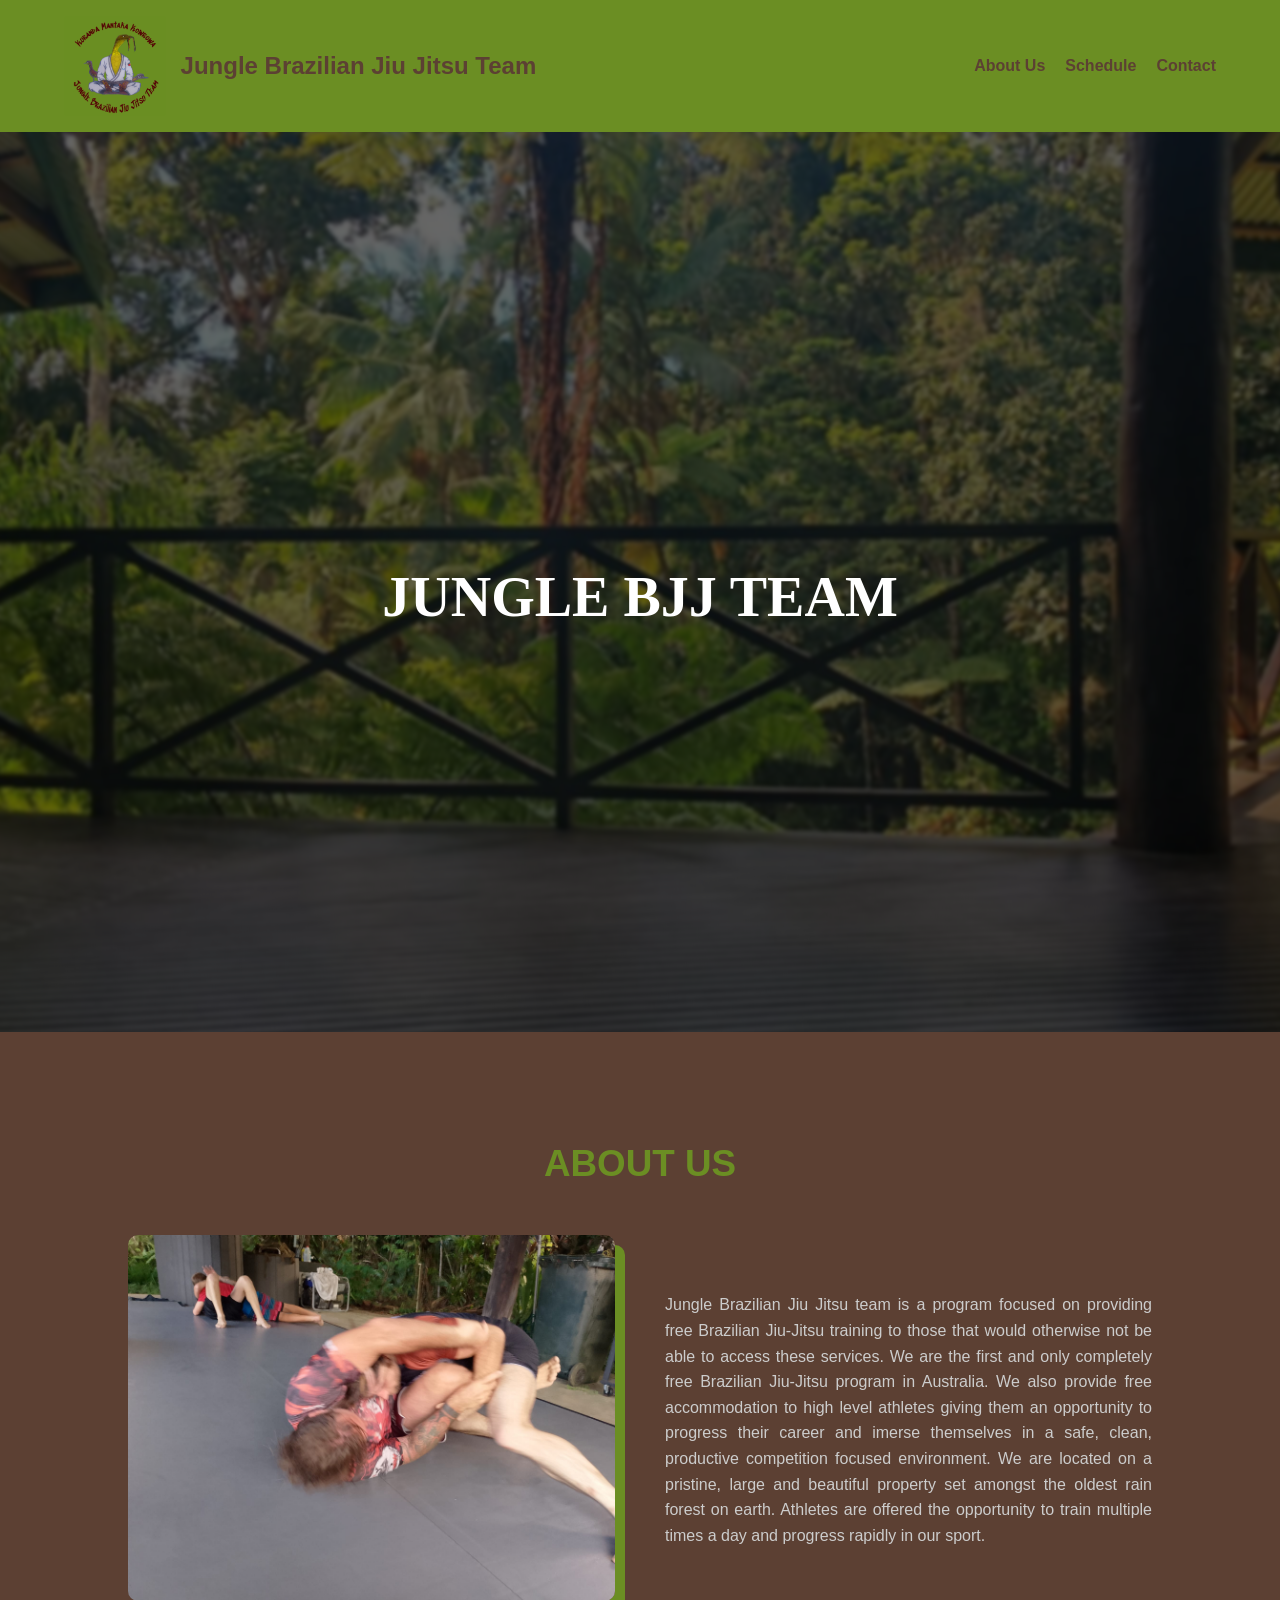
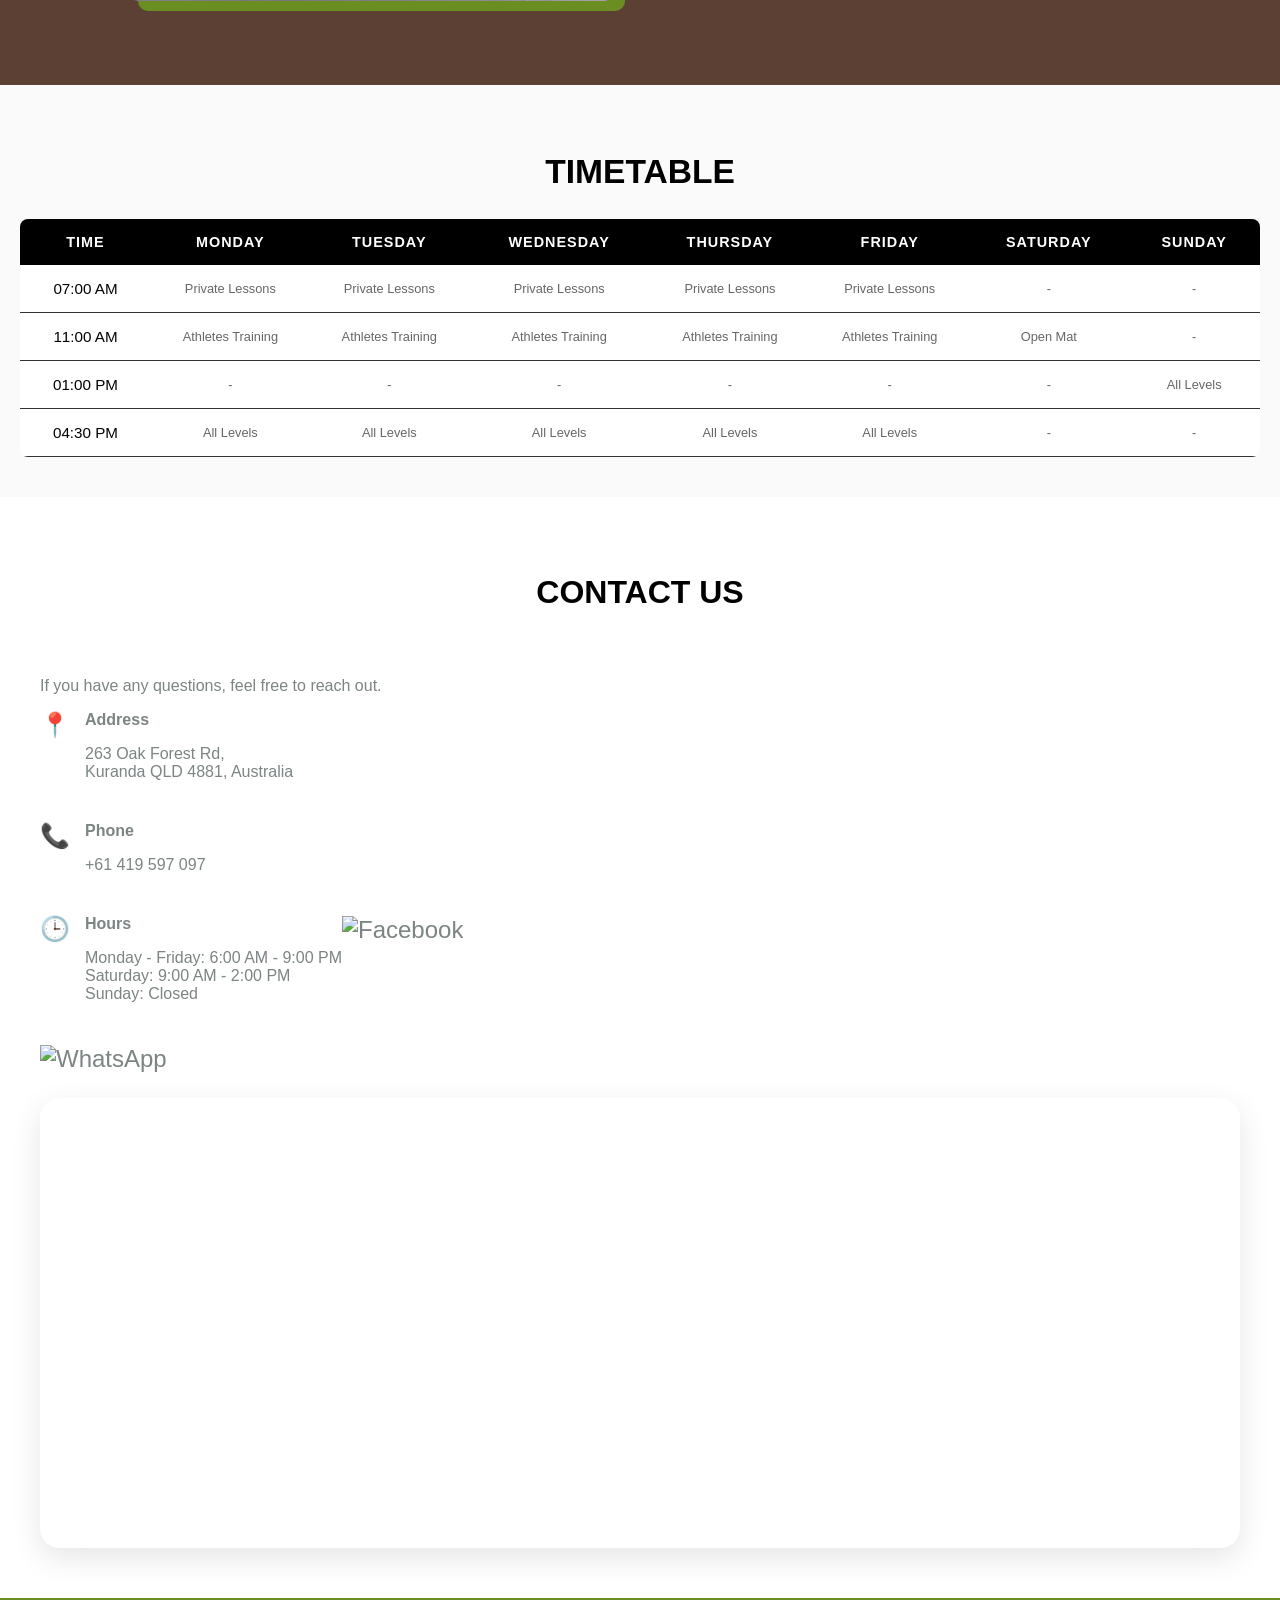
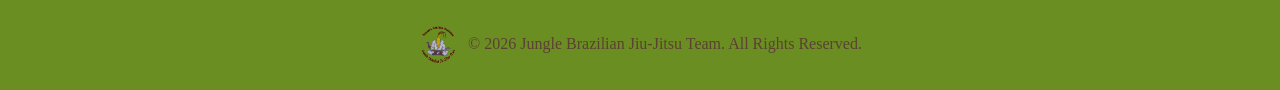
==== commit 82bcba9c: "Update index.html" ====
--- a/index.html
+++ b/index.html
@@ -158,10 +158,10 @@
     <!-- Facebook Icon -->       
       <span class="icone"><img src="https://upload.wikimedia.org/wikipedia/commons/6/6c/Facebook_Logo_2023.png" alt="Facebook" style="width: 20px; height: 20px; vertical-align: middle;">
       </span>
-        <strong>Facebook</strong>
+       
         <p>
           <a href="https://www.facebook.com/JungleBjjTeam/" target="_blank" style="color: #1877F2; text-decoration: none; font-weight: bold;">
-            Visit our page →
+           
           </a>
         </p>
       </div>
@@ -173,10 +173,10 @@
         <img src="https://upload.wikimedia.org/wikipedia/commons/6/6b/WhatsApp.svg" alt="WhatsApp" style="width: 20px; height: 20px; vertical-align: middle;">
       </span>
       <div class="details">
-        <strong>WhatsApp</strong>
+        
         <p>
           <a href="https://wa.me/61419597097?text=Hi!%20I%20have%20a%20question." target="_blank" style="color: #25D366; text-decoration: none; font-weight: bold;">
-            Chat with us →
+           
           </a>
         </p>
       </div>
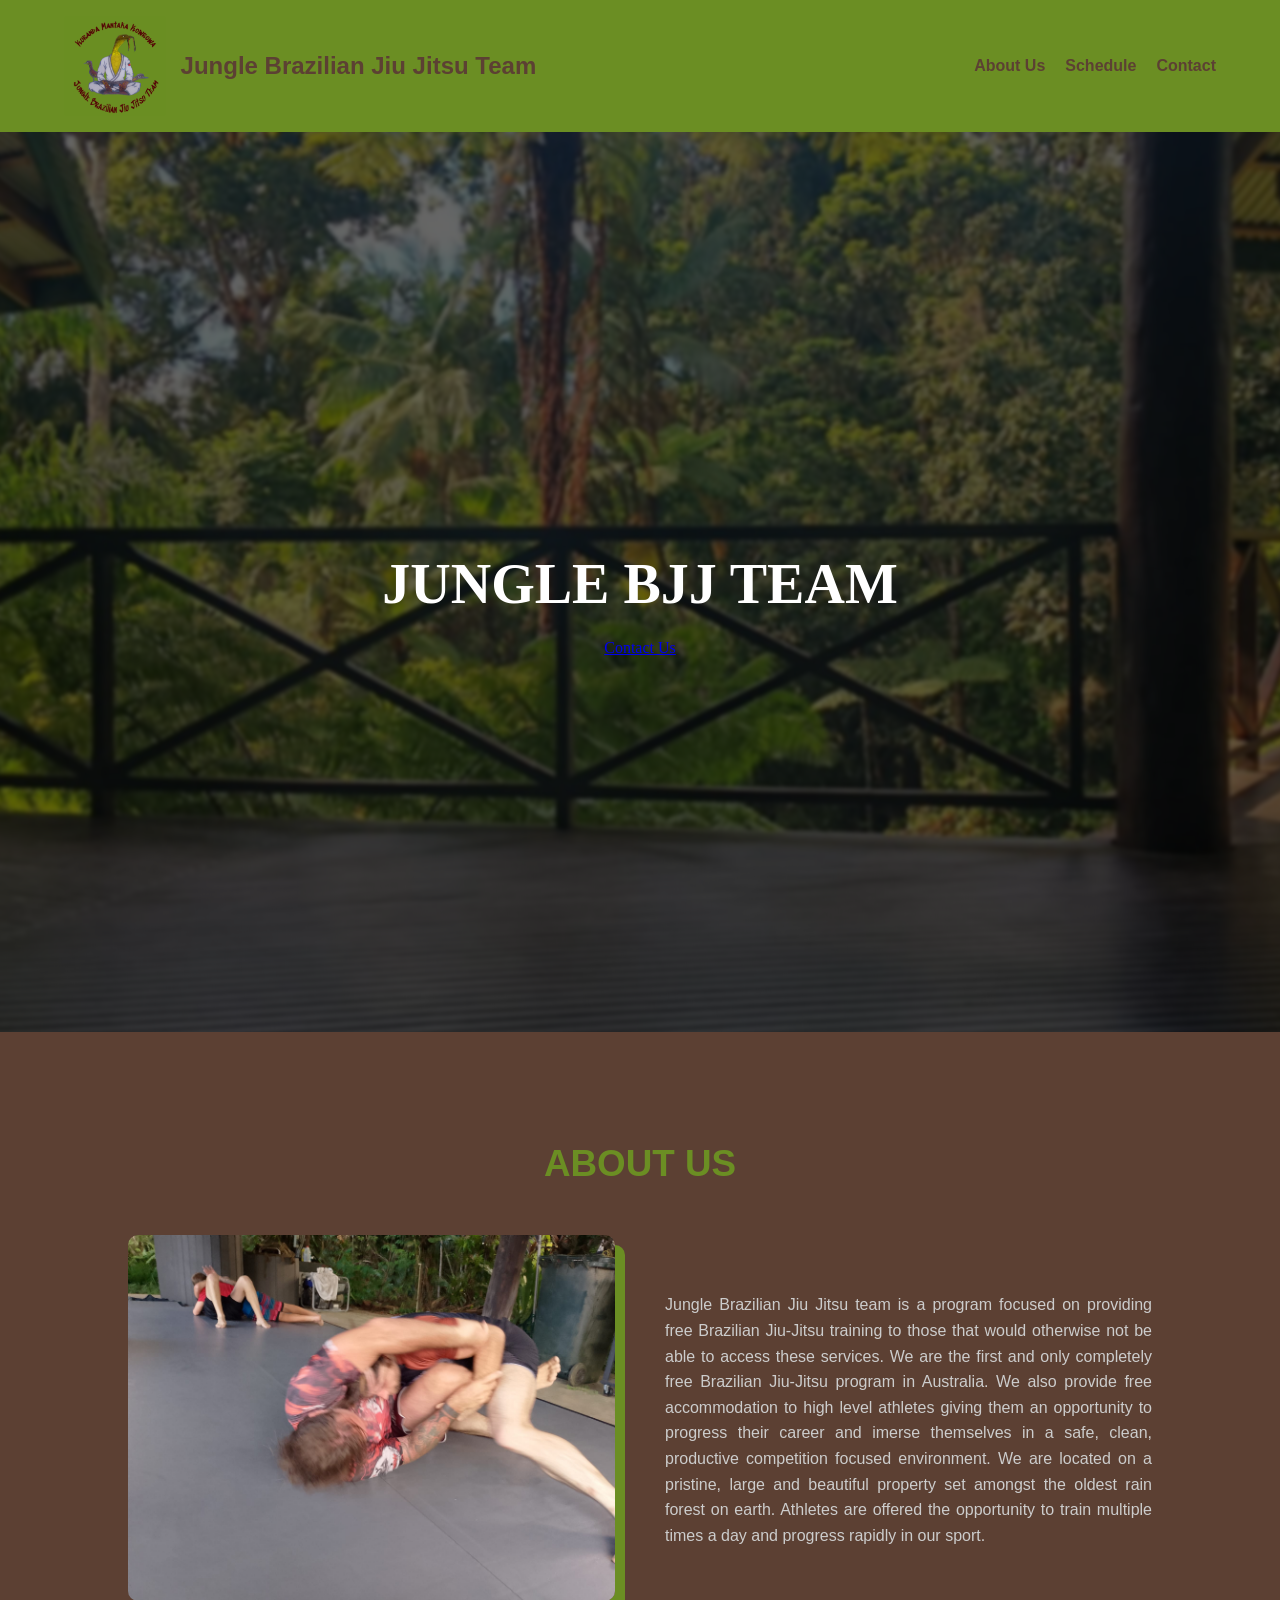
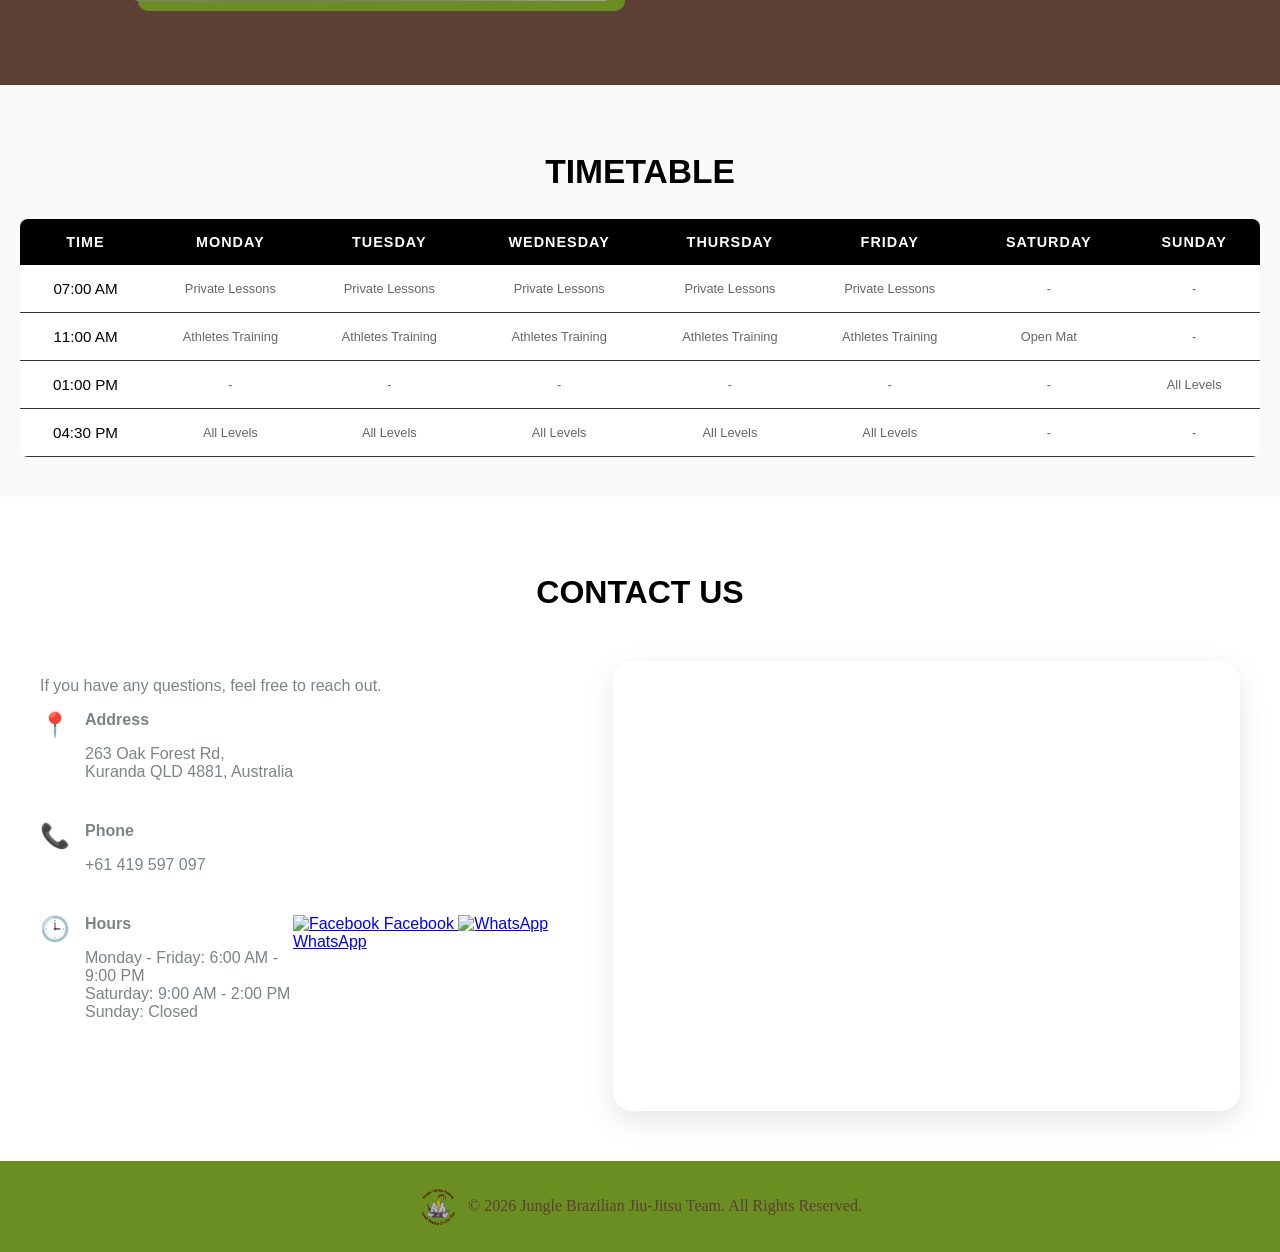
==== commit b0028eb8: "Update index.html" ====
--- a/index.html
+++ b/index.html
@@ -29,7 +29,13 @@
         <section class="hero">
   <div class="hero-content">
     <h1>Jungle BJJ Team</h1>
-    
+    <div class="contact-link">
+      <a href="contact.html" class="btn-contact">
+            <i class="fa-brands fa-whatsapp" style="font-size: 24px;"></i>
+            Contact Us
+        </a>
+
+    </div>
   </div>
 </section>
 
@@ -150,37 +156,22 @@
           <strong>Hours</strong>
           <p>Monday - Friday: 6:00 AM - 9:00 PM<br>
              Saturday: 9:00 AM - 2:00 PM<br>
-             Sunday: Closed</p>
-
-    <!-- Facebook link -->        
-        </div>
-       <div class="contact-item">
-    <!-- Facebook Icon -->       
-      <span class="icone"><img src="https://upload.wikimedia.org/wikipedia/commons/6/6c/Facebook_Logo_2023.png" alt="Facebook" style="width: 20px; height: 20px; vertical-align: middle;">
-      </span>
-       
-        <p>
-          <a href="https://www.facebook.com/JungleBjjTeam/" target="_blank" style="color: #1877F2; text-decoration: none; font-weight: bold;">
-           
-          </a>
-        </p>
-      </div>
-        </div>  
-<!-- WhatsApp link -->
-    <div class="contact-item">
-      <span class="icone">
-        <!-- Whatsapp Icon -->
-        <img src="https://upload.wikimedia.org/wikipedia/commons/6/6b/WhatsApp.svg" alt="WhatsApp" style="width: 20px; height: 20px; vertical-align: middle;">
-      </span>
-      <div class="details">
-        
-        <p>
-          <a href="https://wa.me/61419597097?text=Hi!%20I%20have%20a%20question." target="_blank" style="color: #25D366; text-decoration: none; font-weight: bold;">
-           
-          </a>
-        </p>
-      </div>
-    </div>
+             Sunday: Closed</p>    
+        </div>
+          
+     <div class="social-buttons">
+            <!-- Botão Facebook -->
+            <a href="https://www.facebook.com/JungleBjjTeam/" target="_blank" class="btn-social btn-facebook">
+              <img src="https://upload.wikimedia.org/wikipedia/commons/6/6c/Facebook_Logo_2023.png" alt="Facebook">
+              Facebook
+            </a>
+            
+            <!-- Botão WhatsApp -->
+            <a href="https://wa.me/61419597097?text=Hi!%20I%20have%20a%20question." target="_blank" class="btn-social btn-whatsapp">
+              <img src="https://upload.wikimedia.org/wikipedia/commons/6/6b/WhatsApp.svg" alt="WhatsApp">
+              WhatsApp
+            </a>
+          </div>
           
       </div>
     </div> 
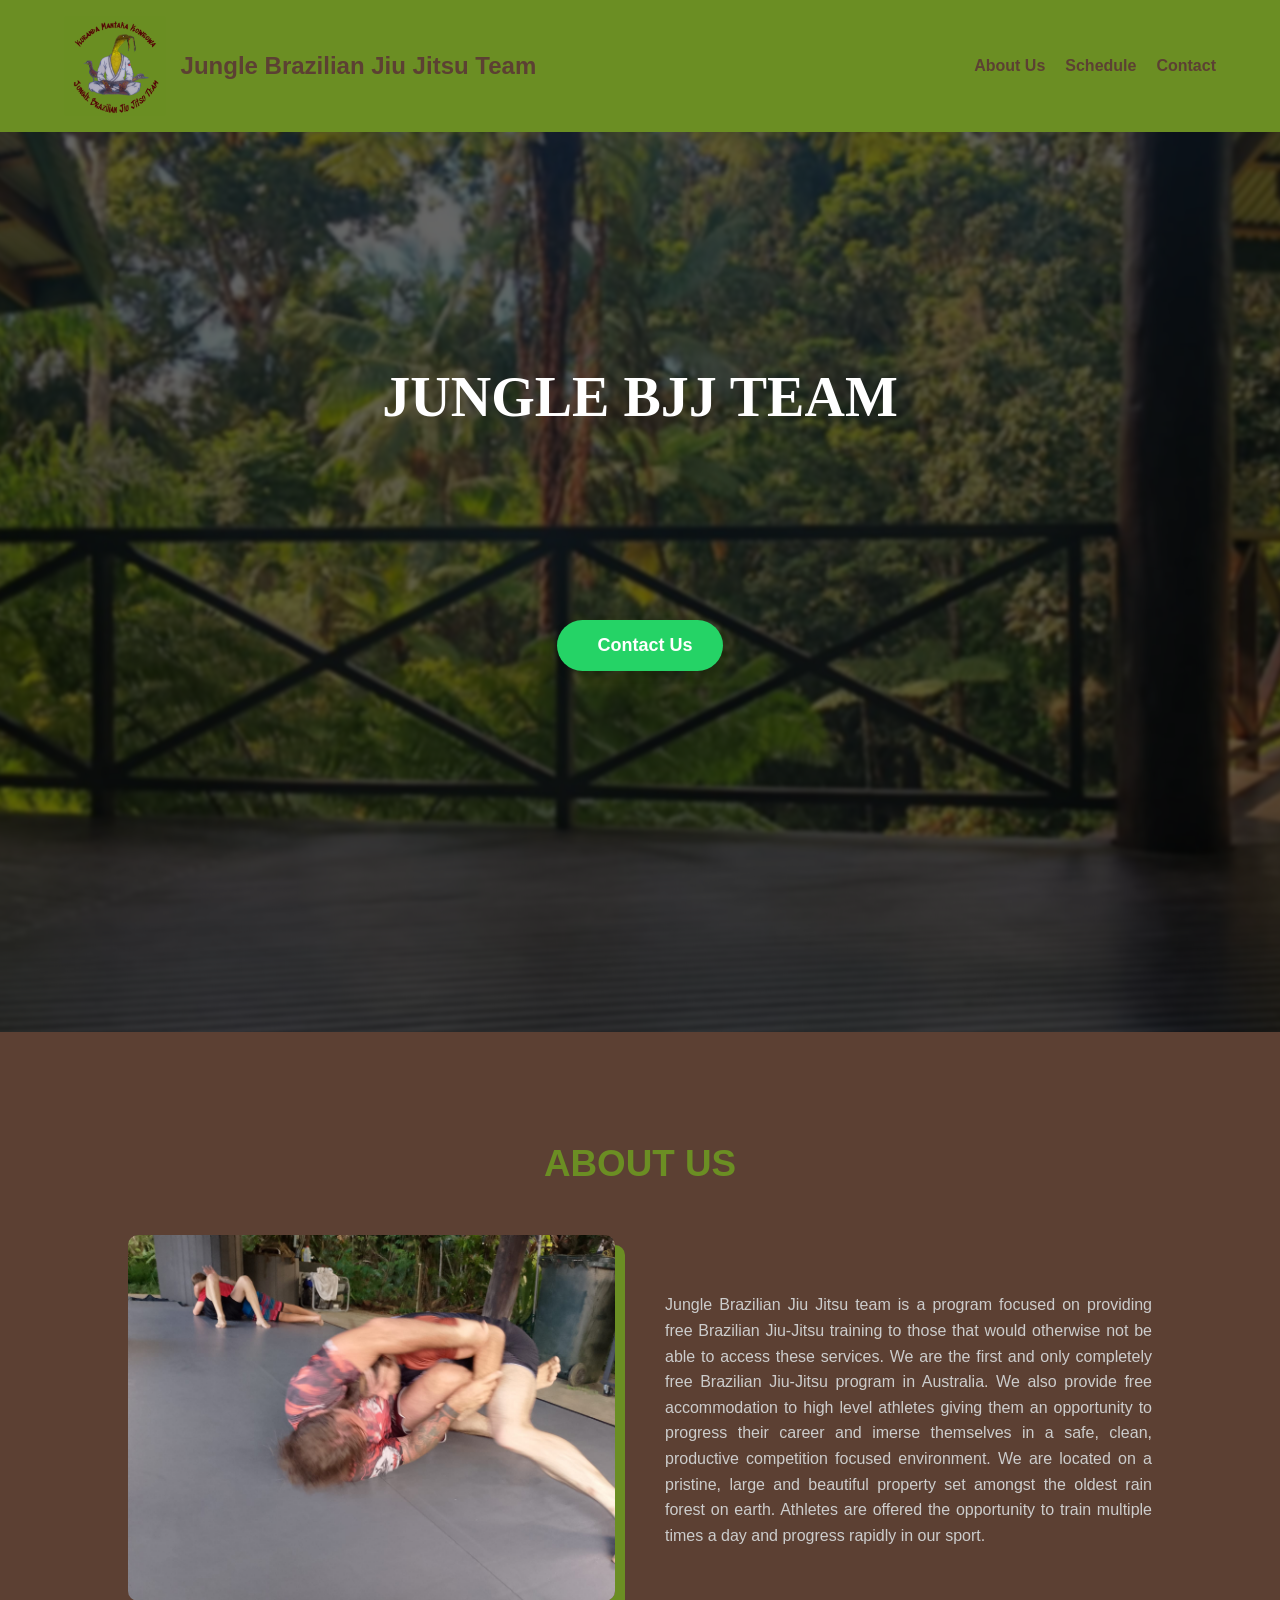
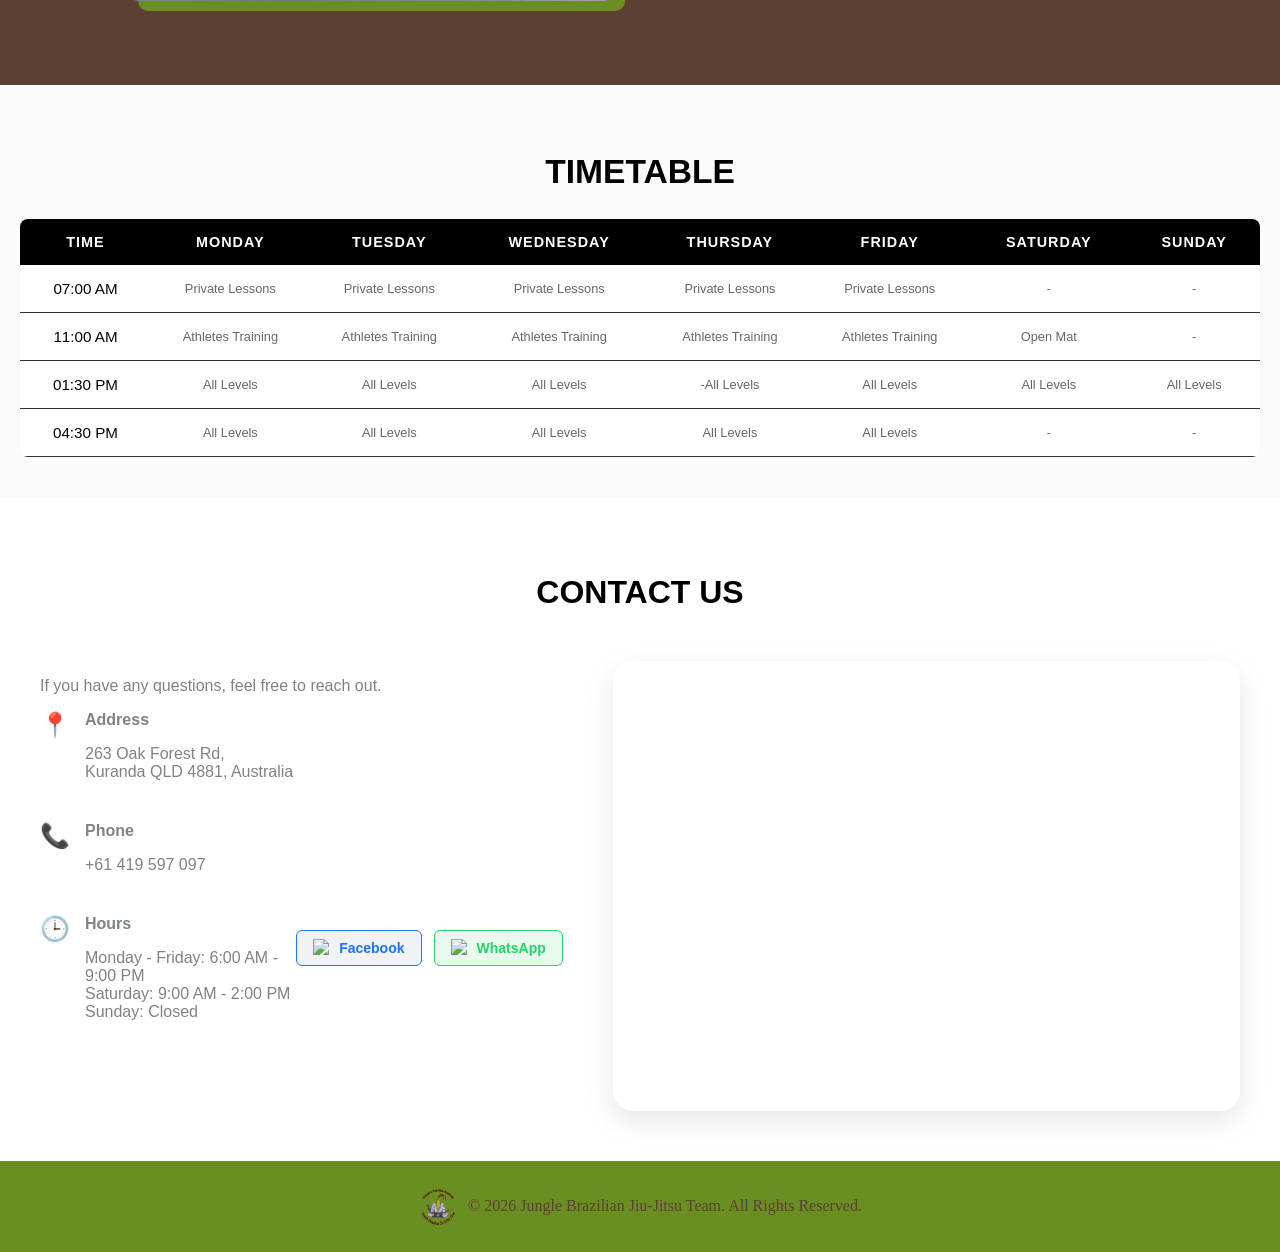
==== commit 9bfdc6e9: "Update index.html" ====
--- a/index.html
+++ b/index.html
@@ -95,13 +95,13 @@
                     <td class="empty">-</td>
                 </tr>
                 <tr>
-                    <td data-label="Time" class="time">01:00 PM</td>
-                    <td data-label="Monday" class="empty">-</td>
-                    <td data-label="Tuesday" class="empty">-</td>
-                    <td data-label="Wednesday" class="empty">-</td>
-                    <td data-label="Thursday" class="empty">-</td>
-                    <td data-label="Friday" class="empty">-</td>
-                    <td data-label="Saturday" class="empty">-</td>
+                    <td data-label="Time" class="time">01:30 PM</td>
+                    <td data-label="Monday" class="class-all">All Levels</td>
+                    <td data-label="Tuesday" class="class-all">All Levels</td>
+                    <td data-label="Wednesday" class="class-all">All Levels</td>
+                    <td data-label="Thursday" class="class-all">-All Levels</td>
+                    <td data-label="Friday" class="class-all">All Levels</td>
+                    <td data-label="Saturday" class="class-all">All Levels</td>
                     <td data-label="Sunday" class="class-all">All Levels</td>
                 </tr>
                 <tr>
--- a/style.css
+++ b/style.css
@@ -89,6 +89,36 @@
   text-transform: uppercase;
 }
 
+.contact-link {
+            display: flex;
+            justify-content: center; /* Centraliza horizontalmente */
+            align-items: center;     /* Centraliza verticalmente */
+            height: 400px;           /* Altura da seção (ajuste como quiser) */
+            
+        }
+
+        /* Estilo do botão do WhatsApp */
+        .btn-contact {
+            display: inline-flex;
+            align-items: center;
+            gap: 10px;               /* Espaço entre o ícone e o texto */
+            background-color: #25D366; /* Verde oficial do WhatsApp */
+            color: white;
+            text-decoration: none;   /* Remove o sublinhado padrão de link */
+            padding: 15px 30px;      /* Espaçamento interno (tamanho do botão) */
+            border-radius: 50px;     /* Deixa as bordas arredondadas */
+            font-family: Arial, sans-serif;
+            font-weight: bold;
+            font-size: 18px;
+            box-shadow: 0px 4px 10px rgba(0, 0, 0, 0.15); /* Sombra suave */
+            transition: transform 0.2s, background-color 0.2s;
+        }
+
+        /* Efeito de passar o mouse por cima (Hover) */
+        .btn-whatsapp:hover {
+            background-color: #20ba5a; /* Verde um pouco mais escuro */
+            transform: scale(1.05);    /* Dá um leve zoom ao passar o mouse */
+        }
 
 .gym-section {
     padding: 80px 10%;
@@ -288,6 +318,61 @@
   color:rgb(125, 132, 132);
 }
 
+.social-buttons {
+  display: flex;
+  flex-direction: row;
+  gap: 12px;         /* Espaço entre o botão do Facebook e do WhatsApp */
+  margin-top: 15px;  /* Espaço logo abaixo dos horários */
+}
+
+/* Estilização padrão dos botões clicáveis */
+.btn-social {
+  display: inline-flex;
+  align-items: center;
+  gap: 8px;
+  padding: 8px 16px;
+  border-radius: 6px;
+  font-weight: bold;
+  text-decoration: none;
+  font-size: 14px;
+  transition: background-color 0.2s ease, transform 0.2s ease;
+  
+  /* Força a seta a virar a mãozinha de clique */
+  cursor: pointer; 
+}
+
+/* Tamanho fixo para as imagens dentro dos botões */
+.btn-social img {
+  width: 18px;
+  height: 18px;
+}
+
+/* Botão do Facebook */
+.btn-social.btn-facebook {
+  background-color: #f0f2f5;
+  color: #1877F2;
+  border: 1px solid #1877F2;
+}
+
+.btn-social.btn-facebook:hover {
+  background-color: #1877F2;
+  color: #ffffff;
+  transform: translateY(-2px); /* Efeito sutil de flutuar */
+}
+
+/* Botão do WhatsApp */
+.btn-social.btn-whatsapp {
+  background-color: #e8f9ee;
+  color: #25D366;
+  border: 1px solid #25D366;
+}
+
+.btn-social.btn-whatsapp:hover {
+  background-color: #25D366;
+  color: #ffffff;
+  transform: translateY(-2px); /* Efeito sutil de flutuar */
+}
+
 /* Coluna do Mapa */
 .contact-map {
   flex: 1.2; 
@@ -400,8 +485,7 @@
 
   .table-container table, 
   .table-container tbody, 
-  .table-container tr, 
-  .table-container td {
+  .table-container tr {
     display: block;
     width: 100%;
   }
@@ -426,7 +510,7 @@
   .table-container td {
     display: block;          
     text-align: right;
-    padding: 10px 15px;
+    padding: 12px 15px;
     border: none;
     border-bottom: 1px solid #eee;
     position: relative;
@@ -451,7 +535,7 @@
 
   /* Esconde o texto "Time" apenas no card de título para não ficar repetitivo */
   .table-container td.time::before {
-    display: none;
+    display: none !important;
   }
 
   /* puxa o nome do dia da semana (data-label) para a esquerda */
@@ -459,11 +543,11 @@
     content: attr(data-label);
     position: absolute;
     left: 15px;
-    top: 10px;
+    top: 12px;
     width: 40%;
     text-align: left;
     font-weight: bold;
-    color: #666;
+    color: #333;
   }
 }
 
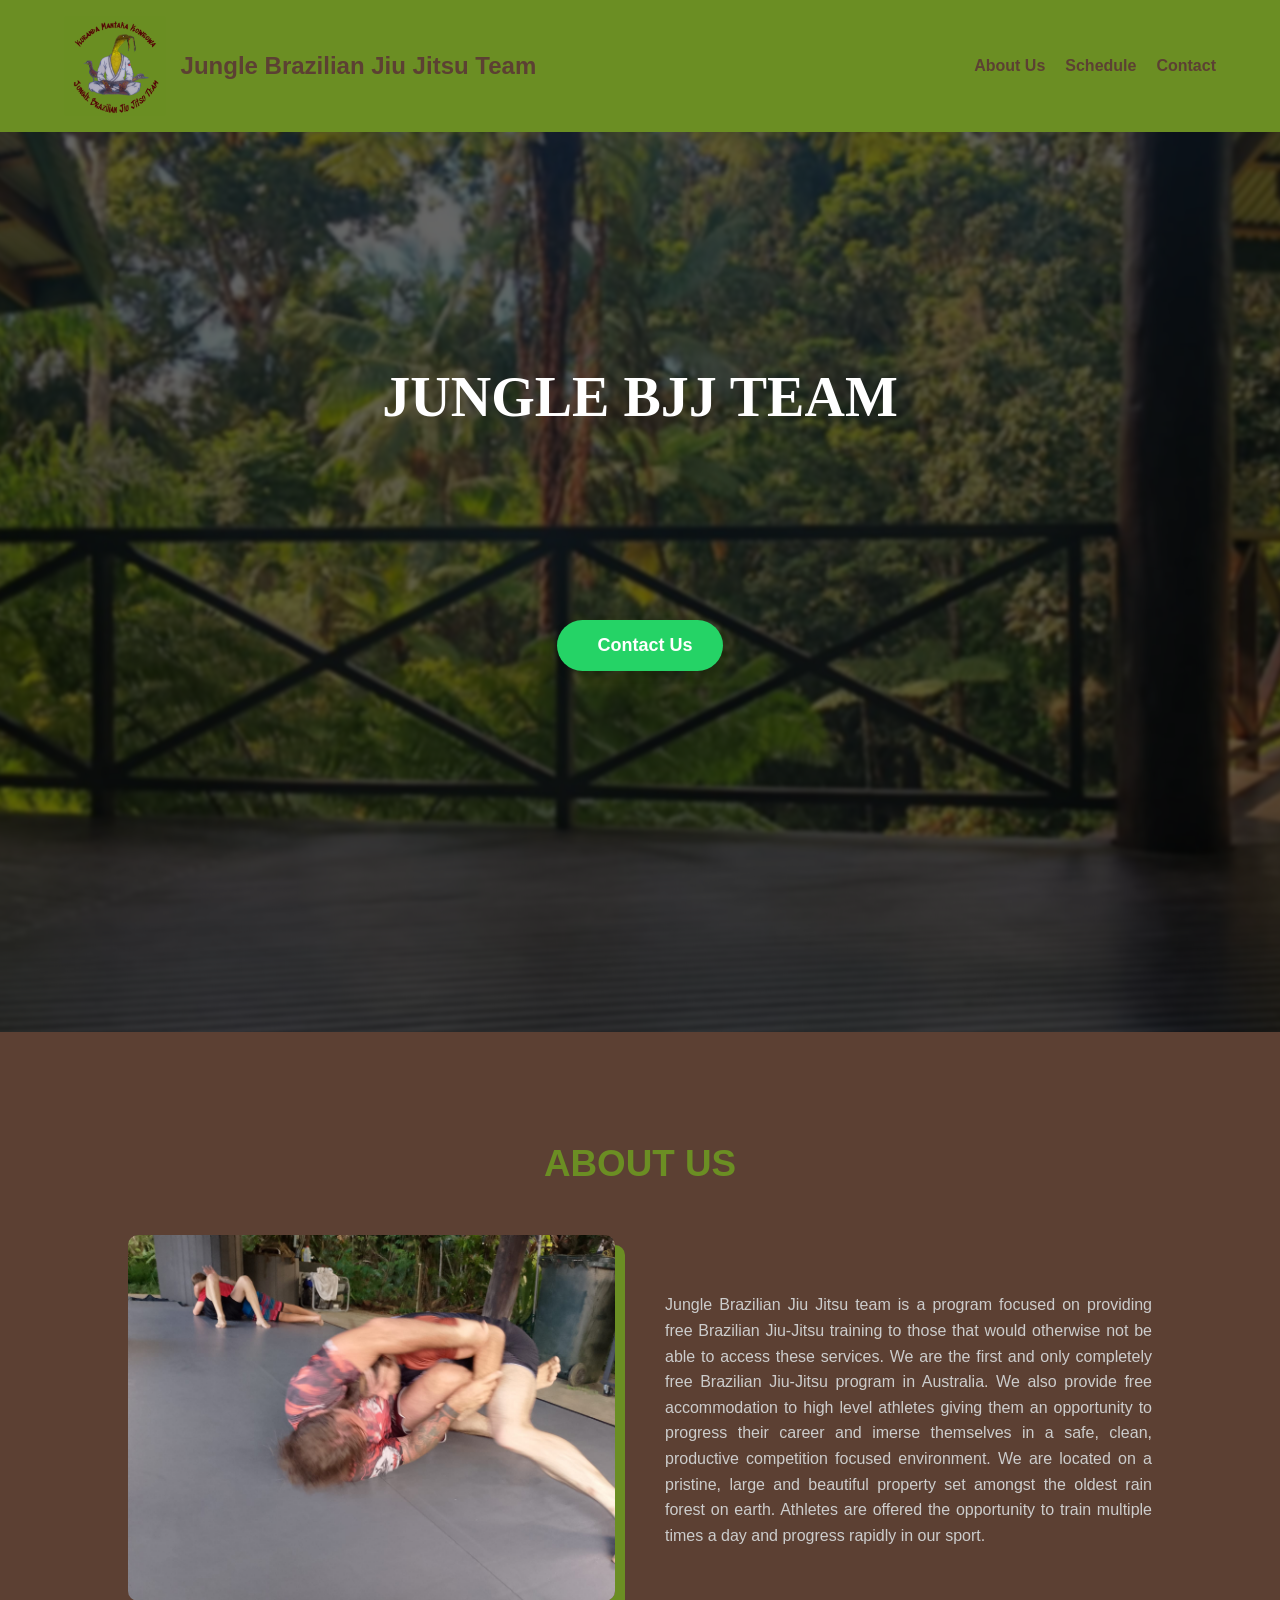
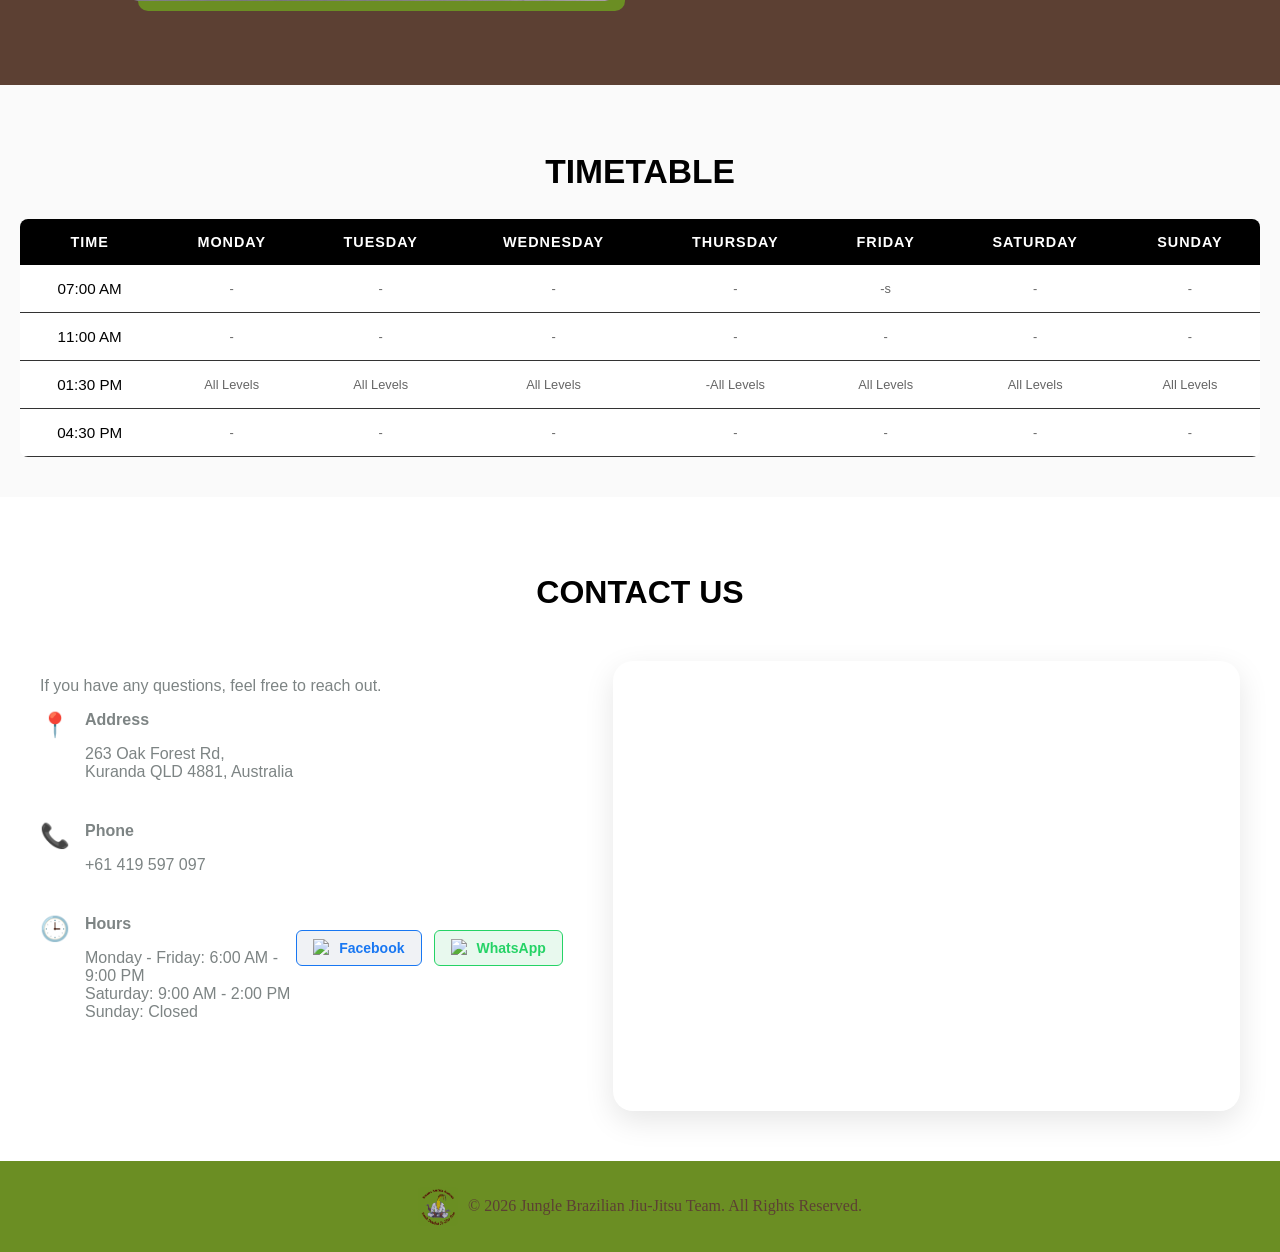
==== commit 32873dde: "Update index.html" ====
--- a/index.html
+++ b/index.html
@@ -76,23 +76,23 @@
             <tbody>
                 <tr>
                     <td data-label="Time" class="time">07:00 AM</td>
-                    <td data-label="Monday" class="class-priv">Private Lessons</td>
-                    <td data-label="Tuesday" class="class-priv">Private Lessons</td>
-                    <td data-label="Wednesday" class="class-priv">Private Lessons</td>
-                    <td data-label="Thursday" class="class-priv">Private Lessons</td>
-                    <td data-label="Friday" class="class-priv">Private Lessons</td>
+                    <td data-label="Monday" class="empty">-</td>
+                    <td data-label="Tuesday" class="empty">-</td>
+                    <td data-label="Wednesday" class="empty">-</td>
+                    <td data-label="Thursday" class="empty">-</td>
+                    <td data-label="Friday" class="empty">-s</td>
                     <td data-label="Saturday" class="empty">-</td>
                     <td data-label="Sunday" class="empty">-</td>
                 </tr>
                 <tr>
                     <td data-label="Time" class="time">11:00 AM</td>
-                    <td data-label="Monday" class="class-ath">Athletes Training</td>
-                    <td data-label="Tuesday" class="class-ath">Athletes Training</td>
-                    <td data-label="Wednesday" class="class-ath">Athletes Training</td>
-                    <td data-label="Thursday" class="class-ath">Athletes Training</td>
-                    <td data-label="Friday" class="class-ath">Athletes Training</td>
-                    <td data-label="Saturday" class="class-open">Open Mat</td>
-                    <td class="empty">-</td>
+                    <td data-label="Monday" class="empty">-</td>
+                    <td data-label="Tuesday" class="empty">-</td>
+                    <td data-label="Wednesday" class="empty">-</td>
+                    <td data-label="Thursday" class="empty">-</td>
+                    <td data-label="Friday" class="empty">-</td>
+                    <td data-label="Saturday" class="empty">-</td>
+                    <td data-label="Sunday" class="empty">-</td>
                 </tr>
                 <tr>
                     <td data-label="Time" class="time">01:30 PM</td>
@@ -106,11 +106,11 @@
                 </tr>
                 <tr>
                     <td data-label="Time"class="time">04:30 PM</td>
-                    <td data-label="Monday"class="class-all">All Levels</td>
-                    <td data-label="Tuesday" class="class-all">All Levels</td>
-                    <td data-label="Wednesday" class="class-all">All Levels</td>
-                    <td data-label="Thursday" class="class-all">All Levels</td>
-                    <td data-label="Friday" class="class-all">All Levels</td>
+                    <td data-label="Monday" class="empty">-</td>
+                    <td data-label="Tuesday" class="empty">-</td>
+                    <td data-label="Wednesday" class="empty">-</td>
+                    <td data-label="Thursday" class="empty">-</td>
+                    <td data-label="Friday" class="empty">-</td>
                     <td data-label="Saturday" class="empty">-</td>
                     <td data-label="Sunday" class="empty">-</td>
                 </tr>
